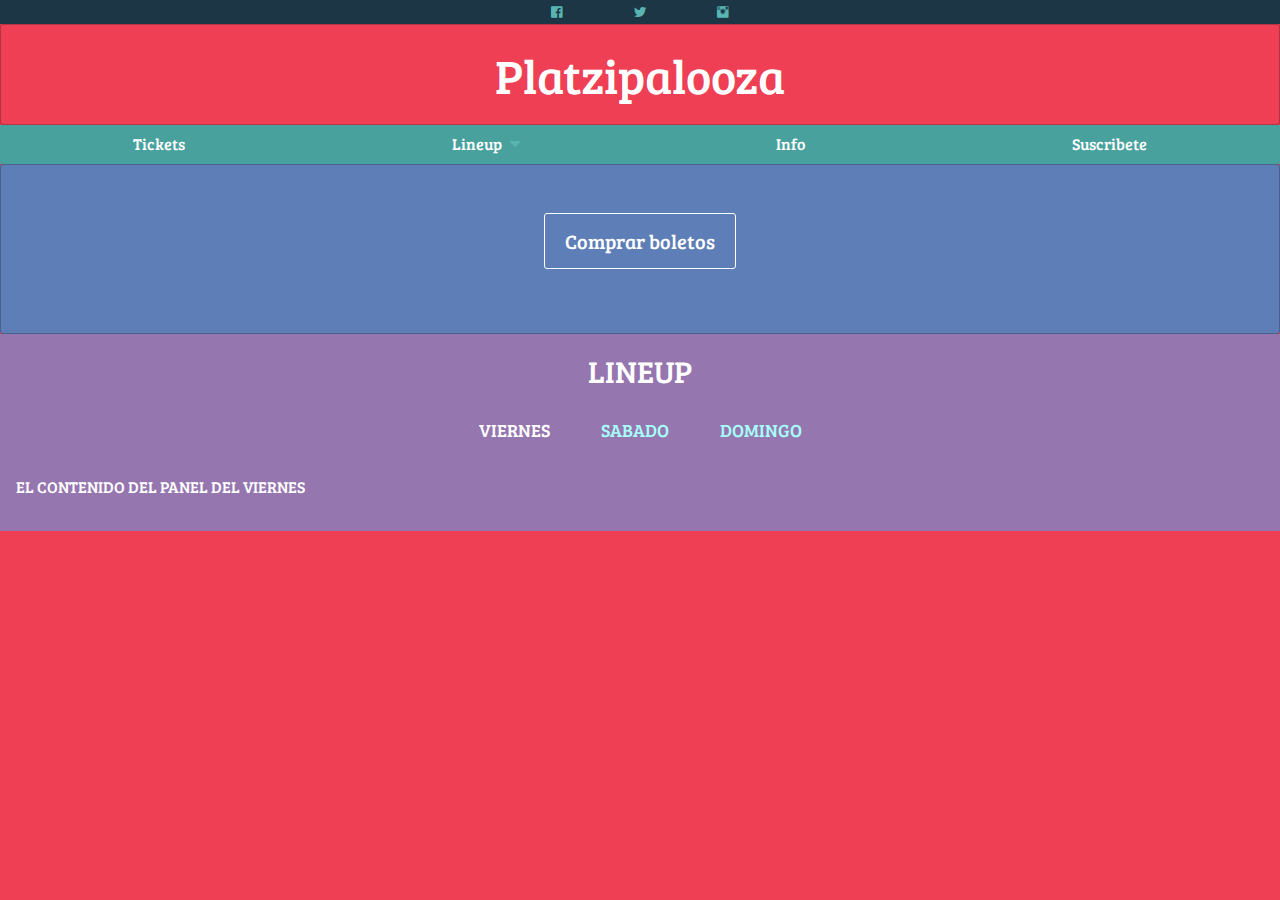
==== index.html @ cea45eae "Se agrego navegacion con tabs en la parte del lineup" ====
<!doctype html>
<html class="no-js" lang="en" dir="ltr">
  <head>
    <meta charset="utf-8">
    <meta http-equiv="x-ua-compatible" content="ie=edge">
    <meta name="viewport" content="width=device-width, initial-scale=1.0">
    <title>Platzipalooza</title>
    <link rel="stylesheet" href="icons/foundation-icons.css">
    <link rel="stylesheet" href="css/foundation-flex.css">
    <link href="https://fonts.googleapis.com/css?family=Bree+Serif" rel="stylesheet">
    <link rel="stylesheet" href="css/app.css">
  </head>
  <body>


    <!-- Social -->
    <section id="social-container">
      <div class="row align-center text-center">
        <div class="small-1 column">
          <a href="#" target="_blank">
            <i class="fi-social-facebook"></i>
          </a>
        </div>
        <div class="small-1 column">
          <a href="#" target="_blank">
            <i class="fi-social-twitter"></i>
          </a>
        </div>
        <div class="small-1 column">
          <a href="#" target="_blank">
            <i class="fi-social-instagram"></i>
          </a>
        </div>
      </div>
      
    </section>
    <!-- /social -->

    <!-- Logo -->
    <section id="logo-container">
      <div class="callout text-center">
        <h1>Platzipalooza</h1> 
      </div>
    </section>
    <!-- /Logo -->

    <!-- Menu -->
    <section id="menu-container">
      <ul class="menu dropdown align-spaced" data-dropdown-menu>
        <li><a href="#"><!-- <i class="fi-ticket"> --></i>Tickets</a></li>
        <li>
          <a href="#">Lineup</a>
          <ul id="submenu-container" class="menu">
            <li><a href="#">Viernes</a></li>
            <li><a href="#">Sabado</a></li>
            <li><a href="#">Domingo</a></li>
          </ul>
        </li>
        <li><a href="#">Info</a></li>
        <li><a href="#">Suscribete</a></li>
      </ul>
    </section>
    <!-- Menu -->

    <!-- Tickets -->
    <section id="tickets-action">
      <div class="callout large text-center">
        <a href="#">
          <button class="large hollow button">Comprar boletos</button>
        </a>
      </div>
    </section>
    <!-- /Tickets -->

    <!-- Lineup -->

    <section id="lineup-container">
      <h3 class="text-center">lineup</h3>
      <ul class="tabs text-center" data-tabs id="lineup-tabs">
        <li class="tabs-title is-active">
          <a href="#panelViernes">Viernes</a>
        </li>
        <li class="tabs-title">
          <a href="#panelSabado">Sabado</a>
        </li>
        <li class="tabs-title">
          <a href="#panelDomingo">Domingo</a>
        </li>
      </ul>
      <div class="tabs-content" data-tabs-content="lineup-tabs"> <!-- el valor de data-tabs-content tiene que ser el id del ul de navegacion -->
        <div class="tabs-panel is-active" id="panelViernes">
          el contenido del panel del viernes 
        </div>
        <div class="tabs-panel" id="panelSabado">
          el contenido del panel del sabado 
        </div>
        <div class="tabs-panel" id="panelDomingo">
          el contenido del panel del domingo 
        </div>
      </div>
    </section>
    <!-- /Lineup -->
    <script src="js/vendor/jquery.js"></script>
    <script src="js/vendor/what-input.js"></script>
    <script src="js/vendor/foundation.js"></script>
    <script src="js/app.js"></script>
  </body>
</html>
---- css/app.css ----
body{
	background-color: #ee3f54;
	font-family: 'Bree Serif', serif;
}

h1, h2, h3, h4, h5, h6, button{
	font-family: 'Bree Serif', serif;
}


#social-container{
	background-color: #1c3646;
}

#logo-container .callout{
	background-color: #ee3f54;
	color:white;
	margin-bottom: 0;
}

#menu-container{
	background-color: #48a19d;
}

#menu-container li a{
	color: white;
	font-family: 'Bree Serif', serif;
}

#submenu-container{
	border: 0;
}

#menu-container li a:hover,
#submenu-container li a:hover{
	color: #f6e15f;
}

#submenu-container li a{
	background-color: #48a19d;
	color:white;

}

#tickets-action .callout{
	background-color: #5e7eb7;
	color: white;
	margin-bottom: 0;
}

#tickets-action .callout button{
	color: white;
	border: 1px solid white;
}

#lineup-container{
	padding: 1em 0;
}

#lineup-container,
#lineup-container .tabs-panel,
#lineup-container .tabs,
#lineup-container .tabs .tabs-title,
#lineup-container .tabs .tabs-title.is-active a{
	background-color: #9676af; 
	color: white;
	border: 0;
	text-transform: uppercase;
	font-family: 'Bree Serif', serif;
}

.tabs-content{
	border: 0;
}



#lineup-container .tabs .tabs-title a{
	font-size: 18px;
	color: #a7fffb;
}

#lineup-container .tabs .tabs-title a:hover{
	color: white;
	background-color: #9676af;
}

.tabs-title{
	display: inline-block; /*los tabs solo se puede centrar a si */
	float: none;
}
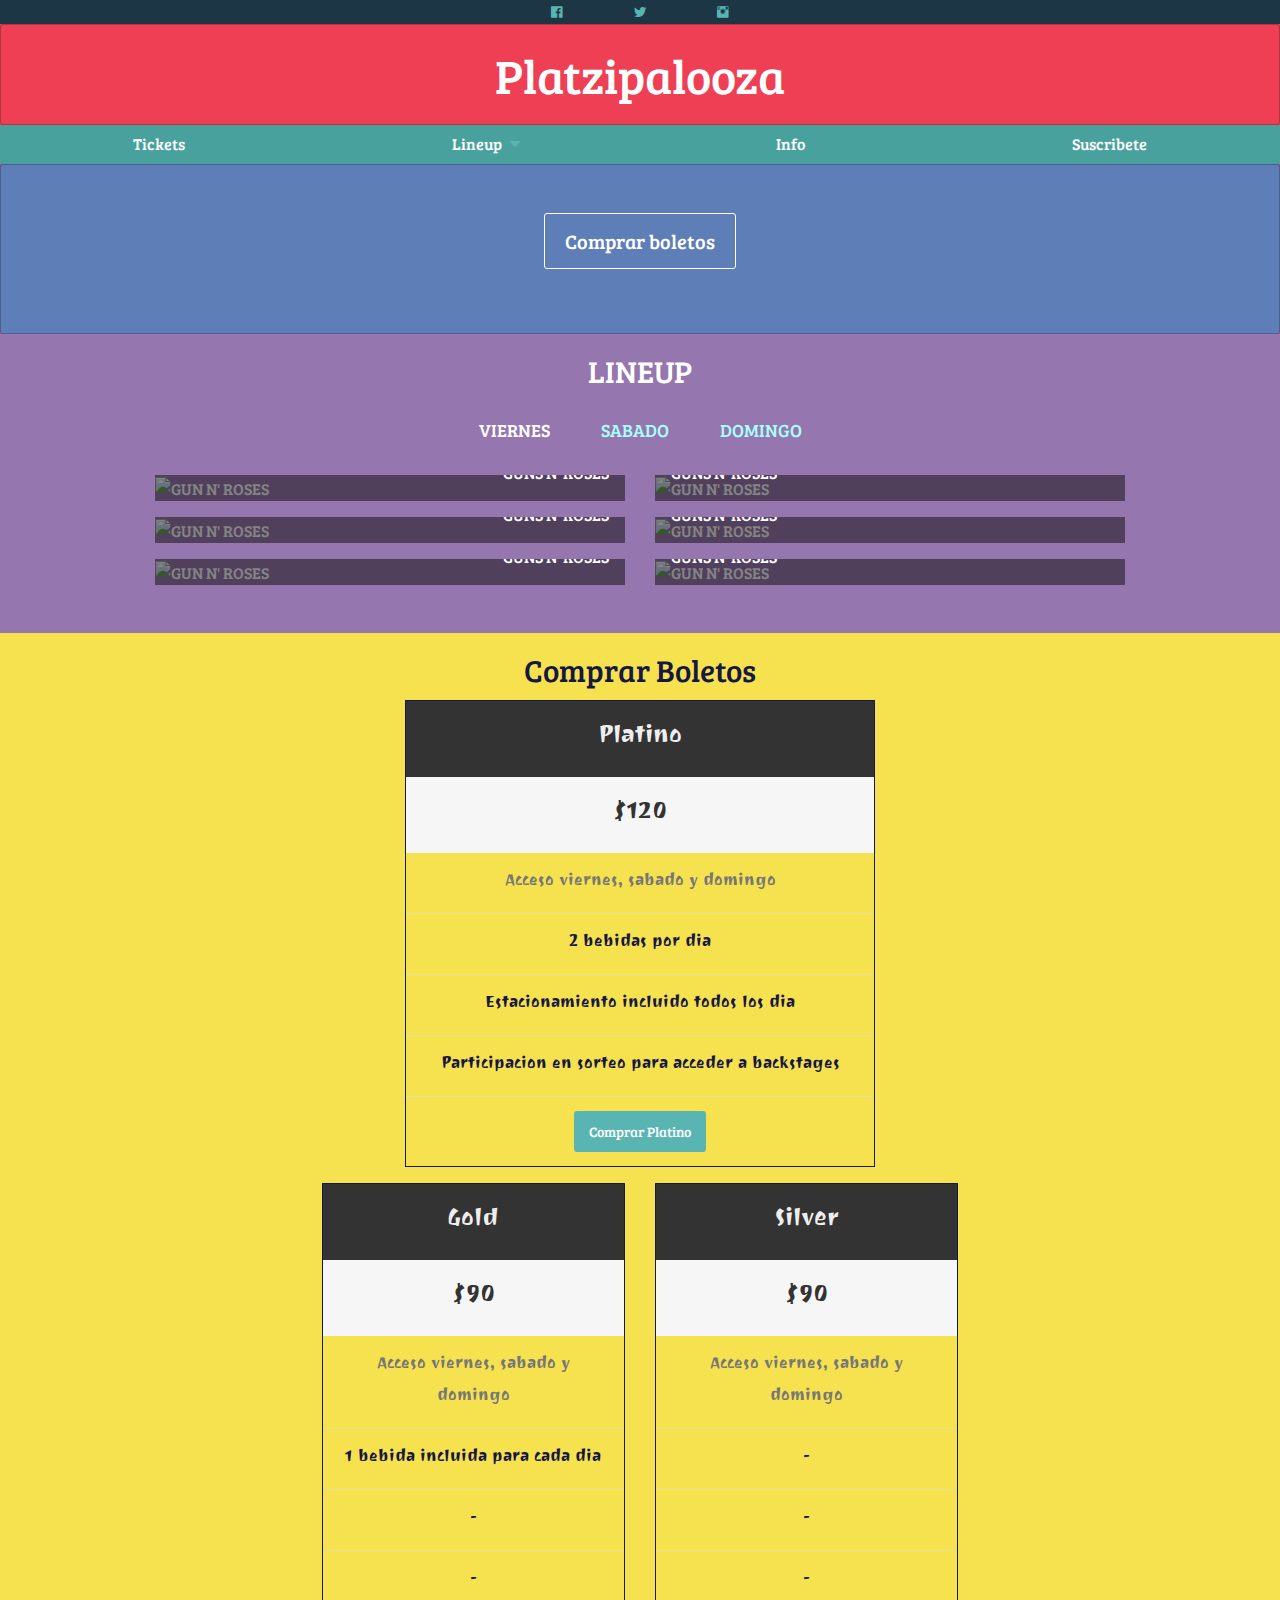
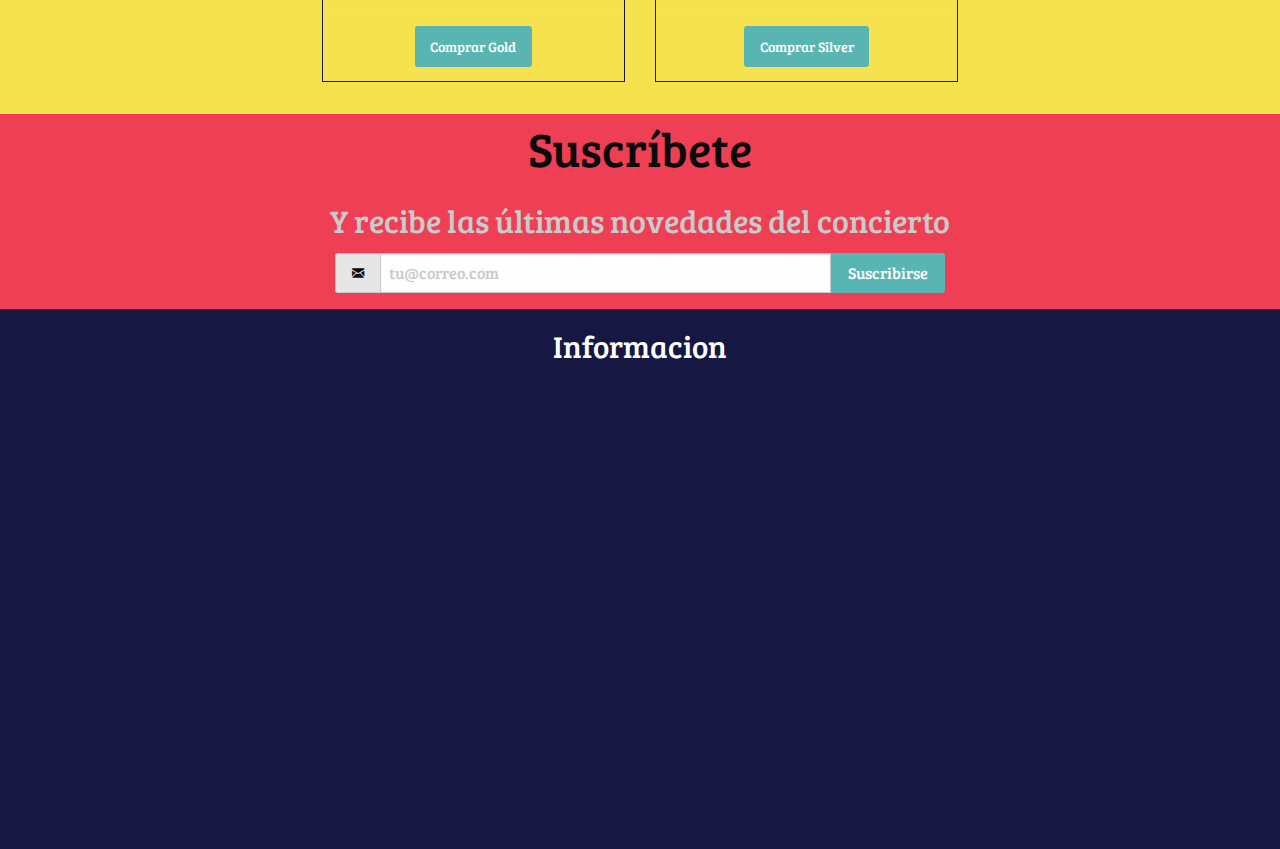
==== commit 400cae80: "Se agrego la seccion de boletos, suscribete e informacion al proyecto" ====
--- a/index.html
+++ b/index.html
@@ -7,7 +7,8 @@
     <title>Platzipalooza</title>
     <link rel="stylesheet" href="icons/foundation-icons.css">
     <link rel="stylesheet" href="css/foundation-flex.css">
-    <link href="https://fonts.googleapis.com/css?family=Bree+Serif" rel="stylesheet">
+    <link rel="stylesheet" href="css/pricing-table.css">
+    <link href="https://fonts.googleapis.com/css?family=Bree+Serif|Ravi+Prakash" rel="stylesheet">
     <link rel="stylesheet" href="css/app.css">
   </head>
   <body>
@@ -89,17 +90,296 @@
       </ul>
       <div class="tabs-content" data-tabs-content="lineup-tabs"> <!-- el valor de data-tabs-content tiene que ser el id del ul de navegacion -->
         <div class="tabs-panel is-active" id="panelViernes">
-          el contenido del panel del viernes 
-        </div>
+          <div class="row">
+
+            
+            <div class="small-12 medium-6 column">
+              <div div class="orbit" data-orbit>
+                <div class="orbit-container">
+                  <div class="orbit-slide">
+                    <img class="orbit-image" src="http://i2.mirror.co.uk/incoming/article675034.ece/ALTERNATES/s615/Axl-Rose-and-Slash-of-Guns-N-Roses-perform-live-at-Rock-In-Rio-II-on-January-15-1991.jpg" alt="Gun n' Roses">
+                    <figcaption class="orbit-caption">Guns n' Roses</figcaption>
+                  </div>
+                </div>
+              </div>
+            </div>
+
+            <div class="small-12 medium-6 column">
+              <div div class="orbit" data-orbit>
+                <div class="orbit-container">
+                  <div class="orbit-slide">
+                    <img class="orbit-image" src="http://i2.mirror.co.uk/incoming/article675034.ece/ALTERNATES/s615/Axl-Rose-and-Slash-of-Guns-N-Roses-perform-live-at-Rock-In-Rio-II-on-January-15-1991.jpg" alt="Gun n' Roses">
+                    <figcaption class="orbit-caption">Guns n' Roses</figcaption>
+                  </div>
+                </div>
+              </div>
+            </div>
+
+            <div class="small-12 medium-6 column">
+              <div div class="orbit" data-orbit>
+                <div class="orbit-container">
+                  <div class="orbit-slide">
+                    <img class="orbit-image" src="http://i2.mirror.co.uk/incoming/article675034.ece/ALTERNATES/s615/Axl-Rose-and-Slash-of-Guns-N-Roses-perform-live-at-Rock-In-Rio-II-on-January-15-1991.jpg" alt="Gun n' Roses">
+                    <figcaption class="orbit-caption">Guns n' Roses</figcaption>
+                  </div>
+                </div>
+              </div>
+            </div>
+
+            <div class="small-12 medium-6 column">
+              <div div class="orbit" data-orbit>
+                <div class="orbit-container">
+                  <div class="orbit-slide">
+                    <img class="orbit-image" src="http://i2.mirror.co.uk/incoming/article675034.ece/ALTERNATES/s615/Axl-Rose-and-Slash-of-Guns-N-Roses-perform-live-at-Rock-In-Rio-II-on-January-15-1991.jpg" alt="Gun n' Roses">
+                    <figcaption class="orbit-caption">Guns n' Roses</figcaption>
+                  </div>
+                </div>
+              </div>
+            </div>
+
+            <div class="small-12 medium-6 column">
+              <div div class="orbit" data-orbit>
+                <div class="orbit-container">
+                  <div class="orbit-slide">
+                    <img class="orbit-image" src="http://i2.mirror.co.uk/incoming/article675034.ece/ALTERNATES/s615/Axl-Rose-and-Slash-of-Guns-N-Roses-perform-live-at-Rock-In-Rio-II-on-January-15-1991.jpg" alt="Gun n' Roses">
+                    <figcaption class="orbit-caption">Guns n' Roses</figcaption>
+                  </div>
+                </div>
+              </div>
+            </div>
+
+            <div class="small-12 medium-6 column">
+              <div div class="orbit" data-orbit>
+                <div class="orbit-container">
+                  <div class="orbit-slide">
+                    <img class="orbit-image" src="http://i2.mirror.co.uk/incoming/article675034.ece/ALTERNATES/s615/Axl-Rose-and-Slash-of-Guns-N-Roses-perform-live-at-Rock-In-Rio-II-on-January-15-1991.jpg" alt="Gun n' Roses">
+                    <figcaption class="orbit-caption">Guns n' Roses</figcaption>
+                  </div>
+                </div>
+              </div>
+            </div>
+
+          </div> 
+        </div>
+
         <div class="tabs-panel" id="panelSabado">
-          el contenido del panel del sabado 
-        </div>
+          <div class="row">
+
+            <div class="small-12 medium-6 column">
+              <div div class="orbit" data-orbit>
+                <div class="orbit-container">
+                  <div class="orbit-slide">
+                    <img class="orbit-image" src="http://farm6.staticflickr.com/5032/7083479587_20f9cd73cd.jpg" alt="Olograma de Tupac">
+                    <figcaption class="orbit-caption">Olograma de Tupac</figcaption>
+                  </div>
+                </div>
+              </div>
+            </div>
+
+            <div class="small-12 medium-6 column">
+              <div div class="orbit" data-orbit>
+                <div class="orbit-container">
+                  <div class="orbit-slide">
+                    <img class="orbit-image" src="http://farm6.staticflickr.com/5032/7083479587_20f9cd73cd.jpg" alt="Olograma de Tupac">
+                    <figcaption class="orbit-caption">Olograma de Tupac</figcaption>
+                  </div>
+                </div>
+              </div>
+            </div>
+
+            <div class="small-12 medium-6 column">
+              <div div class="orbit" data-orbit>
+                <div class="orbit-container">
+                  <div class="orbit-slide">
+                    <img class="orbit-image" src="http://farm6.staticflickr.com/5032/7083479587_20f9cd73cd.jpg" alt="Olograma de Tupac">
+                    <figcaption class="orbit-caption">Olograma de Tupac</figcaption>
+                  </div>
+                </div>
+              </div>
+            </div>
+
+            <div class="small-12 medium-6 column">
+              <div div class="orbit" data-orbit>
+                <div class="orbit-container">
+                  <div class="orbit-slide">
+                    <img class="orbit-image" src="http://farm6.staticflickr.com/5032/7083479587_20f9cd73cd.jpg" alt="Olograma de Tupac">
+                    <figcaption class="orbit-caption">Olograma de Tupac</figcaption>
+                  </div>
+                </div>
+              </div>
+            </div>
+
+            <div class="small-12 medium-6 column">
+              <div div class="orbit" data-orbit>
+                <div class="orbit-container">
+                  <div class="orbit-slide">
+                    <img class="orbit-image" src="http://farm6.staticflickr.com/5032/7083479587_20f9cd73cd.jpg" alt="Olograma de Tupac">
+                    <figcaption class="orbit-caption">Olograma de Tupac</figcaption>
+                  </div>
+                </div>
+              </div>
+            </div>
+
+            <div class="small-12 medium-6 column">
+              <div div class="orbit" data-orbit>
+                <div class="orbit-container">
+                  <div class="orbit-slide">
+                    <img class="orbit-image" src="http://farm6.staticflickr.com/5032/7083479587_20f9cd73cd.jpg" alt="Olograma de Tupac">
+                    <figcaption class="orbit-caption">Olograma de Tupac</figcaption>
+                  </div>
+                </div>
+              </div>
+            </div>
+
+          </div>
+        </div>
+        
         <div class="tabs-panel" id="panelDomingo">
-          el contenido del panel del domingo 
+          <div class="row">
+
+            <div class="small-12 medium-6 column">
+              <div div class="orbit" data-orbit>
+                <div class="orbit-container">
+                  <div class="orbit-slide">
+                    <img class="orbit-image" src="http://gritaradio.com/files/2012/06/El-Harag%C3%A1n-y-Cia-Plaza-Condesa-2012-03.jpg" alt="Olograma de Tupac">
+                    <figcaption class="orbit-caption">Olograma de Tupac</figcaption>
+                  </div>
+                </div>
+              </div>
+            </div>
+
+            <div class="small-12 medium-6 column">
+              <div div class="orbit" data-orbit>
+                <div class="orbit-container">
+                  <div class="orbit-slide">
+                    <img class="orbit-image" src="http://gritaradio.com/files/2012/06/El-Harag%C3%A1n-y-Cia-Plaza-Condesa-2012-03.jpg" alt="Olograma de Tupac">
+                    <figcaption class="orbit-caption">Olograma de Tupac</figcaption>
+                  </div>
+                </div>
+              </div>
+            </div>
+
+            <div class="small-12 medium-6 column">
+              <div div class="orbit" data-orbit>
+                <div class="orbit-container">
+                  <div class="orbit-slide">
+                    <img class="orbit-image" src="http://gritaradio.com/files/2012/06/El-Harag%C3%A1n-y-Cia-Plaza-Condesa-2012-03.jpg" alt="Olograma de Tupac">
+                    <figcaption class="orbit-caption">Olograma de Tupac</figcaption>
+                  </div>
+                </div>
+              </div>
+            </div>
+
+            <div class="small-12 medium-6 column">
+              <div div class="orbit" data-orbit>
+                <div class="orbit-container">
+                  <div class="orbit-slide">
+                    <img class="orbit-image" src="http://gritaradio.com/files/2012/06/El-Harag%C3%A1n-y-Cia-Plaza-Condesa-2012-03.jpg" alt="Olograma de Tupac">
+                    <figcaption class="orbit-caption">Olograma de Tupac</figcaption>
+                  </div>
+                </div>
+              </div>
+            </div>
+
+            <div class="small-12 medium-6 column">
+              <div div class="orbit" data-orbit>
+                <div class="orbit-container">
+                  <div class="orbit-slide">
+                    <img class="orbit-image" src="http://gritaradio.com/files/2012/06/El-Harag%C3%A1n-y-Cia-Plaza-Condesa-2012-03.jpg" alt="Olograma de Tupac">
+                    <figcaption class="orbit-caption">Olograma de Tupac</figcaption>
+                  </div>
+                </div>
+              </div>
+            </div>
+
+            <div class="small-12 medium-6 column">
+              <div div class="orbit" data-orbit>
+                <div class="orbit-container">
+                  <div class="orbit-slide">
+                    <img class="orbit-image" src="http://gritaradio.com/files/2012/06/El-Harag%C3%A1n-y-Cia-Plaza-Condesa-2012-03.jpg" alt="Olograma de Tupac">
+                    <figcaption class="orbit-caption">Olograma de Tupac</figcaption>
+                  </div>
+                </div>
+              </div>
+            </div>
+
+          </div> 
         </div>
       </div>
     </section>
     <!-- /Lineup -->
+    <!-- Boletos -->
+    <section id="tickets-container">
+      <h3 class="text-center">Comprar Boletos</h3>
+      <div class="row" data-equalizer data-equalize-on="small"><!-- data-equalizer sirve para igualar las columnas junt con data-equalizer-watch en los li que queremos igualar en las columnas-->
+        <div class="column small-10 small-offset-1 medium-6 medium-offset-3">
+          <ul class="pricing-table no-bullet text-center">
+          <li class="title">Platino</li>
+            <li class="price">$120</li>
+            <li class="description">Acceso viernes, sabado y domingo</li>
+            <li>2 bebidas por dia</li>
+            <li>Estacionamiento incluido todos los dia</li>
+            <li>Participacion en sorteo para acceder a backstages</li>
+            <li><a class="button" href="#">Comprar Platino</a></li>
+          </ul>
+        </div>
+
+        <div class="column small-6 medium-4 medium-offset-2">
+          <ul class="pricing-table no-bullet text-center">
+          <li class="title">Gold</li>
+            <li class="price">$90</li>
+            <li class="description">Acceso viernes, sabado y domingo</li>
+            <li data-equalizer-watch>1 bebida incluida para cada dia</li>
+            <li>-</li>
+            <li>-</li>
+            <li><a class="button" href="#">Comprar Gold</a></li>
+          </ul>
+        </div>
+
+        <div class="column small-6 medium-4">
+          <ul class="pricing-table no-bullet text-center">
+          <li class="title">Silver</li>
+            <li class="price">$90</li>
+            <li class="description">Acceso viernes, sabado y domingo</li>
+            <li data-equalizer-watch>-</li>
+            <li>-</li>
+            <li>-</li>
+            <li><a class="button" href="#">Comprar Silver</a></li>
+          </ul>
+        </div>
+
+      </div>
+    </section>
+    <!-- /Boletos -->
+
+    <!-- suscribcion -->
+    <section id="suscribete">
+      <h1 class="text-center">Suscríbete</h1>
+      <h2 class="text-center"><small>Y recibe las últimas novedades del concierto</small></h2>
+      <form action="" method="" novalidate data-abide> <!-- atributo data-abide sirve para validar formularios con foundation -->
+        <div data-abide-error class="row columns small-12 medium-6 text-center error-container" style="display: none;">
+          <p><i class="fi-alert"></i> Ingreso un correo electronico no valido</p>
+        </div>
+        <div class="row columns small-12 medium-6">
+          <div class="input-group">
+            <span class="input-group-label"><i class="fi-mail"></i></span>
+            <input class="input-group-field" type="email" placeholder="tu@correo.com" required>
+            <div class="input-group-button">
+              <input type="submit" class="button" value="Suscribirse">
+            </div>
+          </div>
+        </div>
+      </form>
+    </section>
+    <!-- suscribcion -->
+
+    <!-- informacion -->
+    <section id="info-container">
+      <h3 class="text-center">Informacion</h3>
+      <div class="info-map" data-interchange="[assets/map-small.html, small], [assets/map.html, medium]"></div>
+    </section>
+    <!--/informacion -->
+
     <script src="js/vendor/jquery.js"></script>
     <script src="js/vendor/what-input.js"></script>
     <script src="js/vendor/foundation.js"></script>
--- a/css/pricing-table.css
+++ b/css/pricing-table.css
@@ -0,0 +1,32 @@
+/*tabla de precios de building-blocks*/ 
+	.pricing-table {
+	  border: solid 1px #DDDDDD; 
+	}
+	.pricing-table li {
+	    border-bottom: dotted 1px #DDDDDD;
+	    font-size: 0.75rem;
+	    padding: 0.875rem 1.125rem; 
+	}
+	.pricing-table li:last-child {
+	      border-bottom: 0; 
+	}
+	.pricing-table .title {
+	    background-color: #333333;
+	    color: #EEEEEE;
+	    font-size: 0.875rem;
+	    border-bottom: 0; 
+	}
+	.pricing-table .price {
+	    background-color: #F6F6F6;
+	    color: #333333;
+	    font-size: 1.75rem;
+	    border-bottom: 0; 
+	}
+	.pricing-table .description {
+	    color: #777777;
+	    font-size: 0.625rem; 
+	}
+	.pricing-table .button {
+	    margin: 0; 
+	}
+/*/tabla de precios de building-blocks*/--- a/css/app.css
+++ b/css/app.css
@@ -3,7 +3,7 @@
 	font-family: 'Bree Serif', serif;
 }
 
-h1, h2, h3, h4, h5, h6, button{
+h1, h2, h3, h4, h5, h6, button, input[type="submit"]{
 	font-family: 'Bree Serif', serif;
 }
 
@@ -90,3 +90,70 @@
 	float: none;
 }
 
+#lineup-container .orbit-container{
+	margin-bottom: 1em;
+}
+
+#lineup-container .column:nth-child(odd) figcaption{
+	text-align: right;
+}
+
+#tickets-container{
+	padding: 1em 0;
+	background-color: #f6e14f;
+	color: #161742;
+}
+
+.pricing-table{
+	border: 1px solid #161742;
+	font-family: 'Ravi Prakash', cursive;
+
+}
+
+.pricing-table li,
+.pricing-table li.description{
+	font-size: 20px;
+}
+
+.pricing-table li.title,
+.pricing-table li.price{
+	font-size: 30px;
+}
+
+.pricing-table a.button{
+	font-family: 'Bree Serif', serif;
+}
+
+#info-container{
+	background-color: #161742;
+	color: white;
+	padding: 1em 0;
+}
+
+#info-container .info-map iframe{
+	width: 100%;
+}
+
+#suscribete-container{
+	background-color: #ee3f54;
+	color: white;
+	padding: 1em 0;
+}
+
+#suscribete-container h4 small{
+	color: #ffcddc;
+}
+
+/*#suscribete-containe input[type="submit"]{
+	font-family: 'Bree Serif', serif;
+}*/
+
+#suscribete-container .error-container{
+	font-family: 'Bree Serif', serif;
+
+}
+
+.is-invalid-input:not(:focus){
+	background-color: rgb(255, 228, 228);
+	border-color: rgb(255, 228, 228);
+}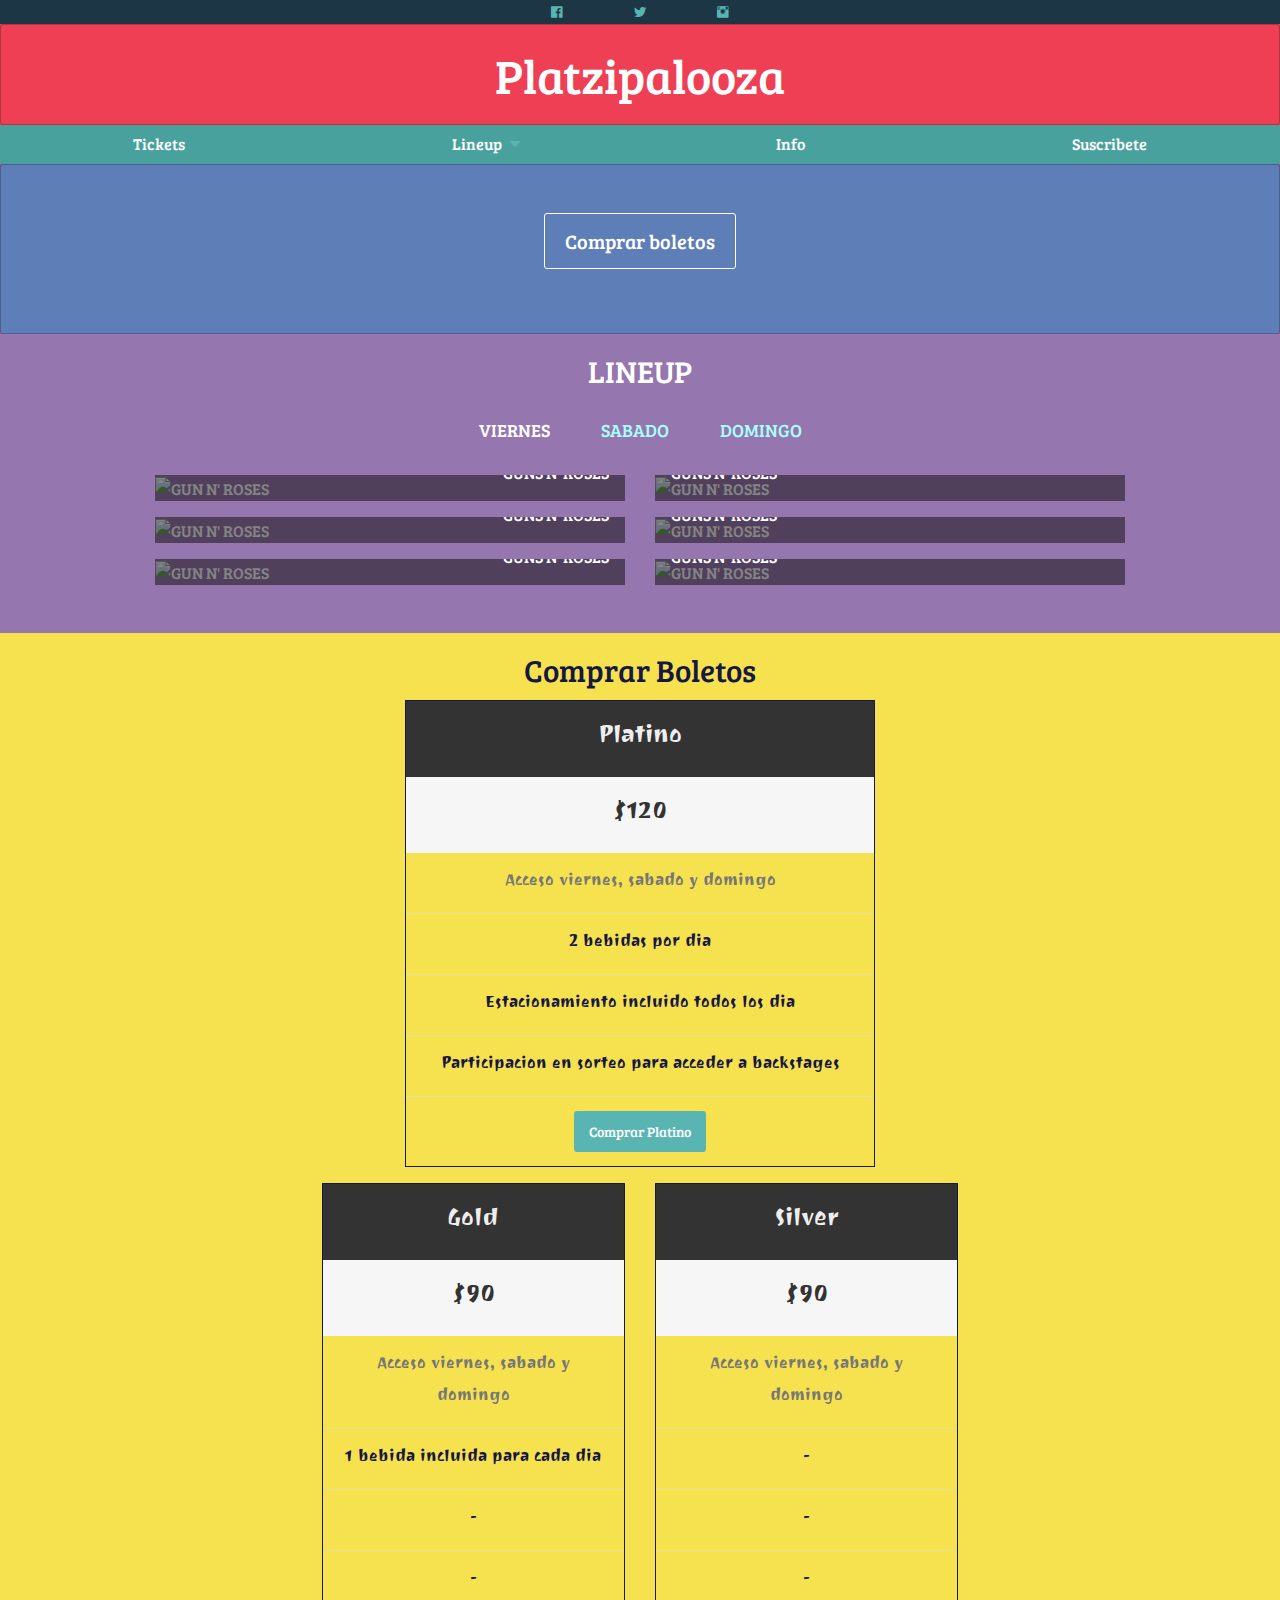
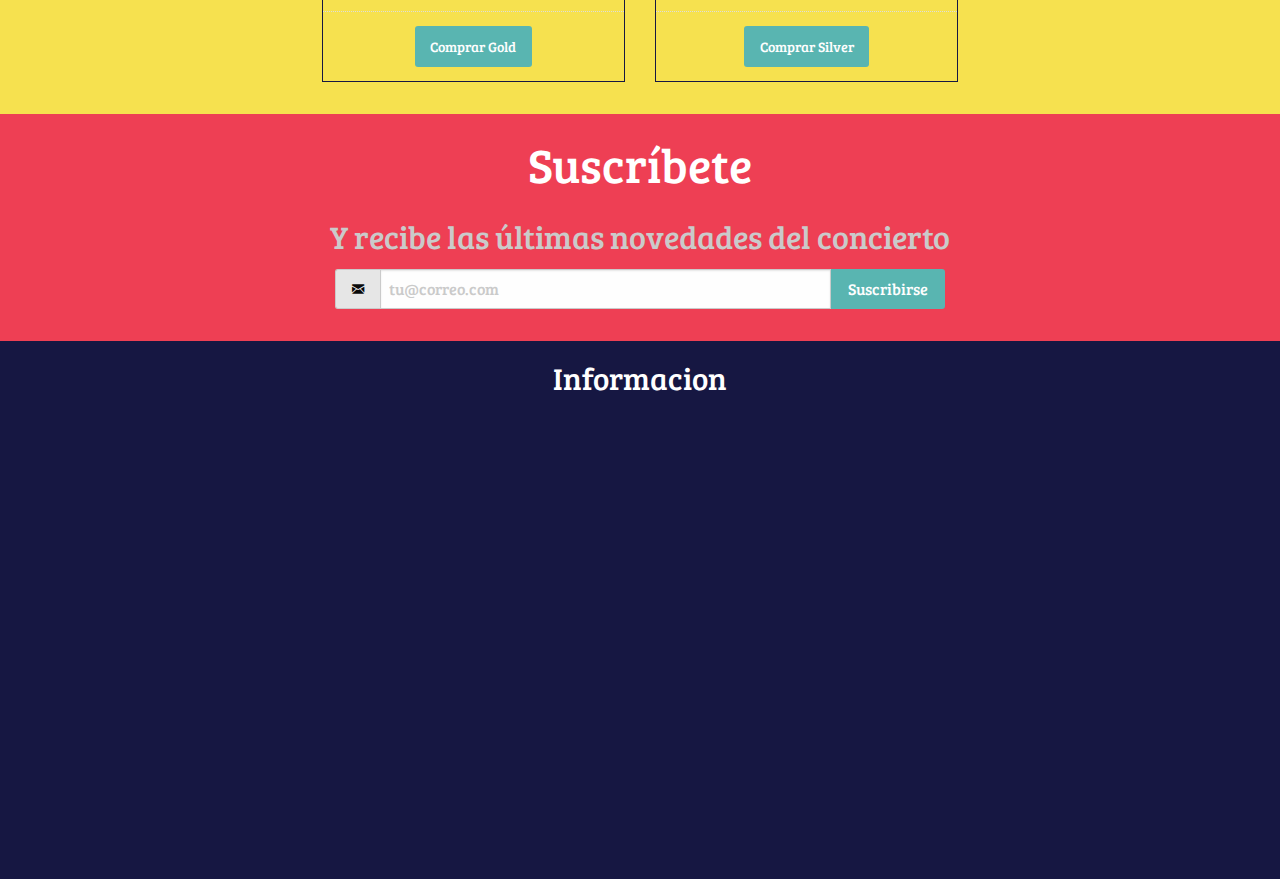
==== commit f5e35d48: "Se agrego navegacion con magellan de foundation para el menu" ====
--- a/index.html
+++ b/index.html
@@ -47,19 +47,21 @@
 
     <!-- Menu -->
     <section id="menu-container">
-      <ul class="menu dropdown align-spaced" data-dropdown-menu>
-        <li><a href="#"><!-- <i class="fi-ticket"> --></i>Tickets</a></li>
-        <li>
-          <a href="#">Lineup</a>
-          <ul id="submenu-container" class="menu">
-            <li><a href="#">Viernes</a></li>
-            <li><a href="#">Sabado</a></li>
-            <li><a href="#">Domingo</a></li>
-          </ul>
-        </li>
-        <li><a href="#">Info</a></li>
-        <li><a href="#">Suscribete</a></li>
-      </ul>
+      <nav data-magellan> <!-- atributo data-magellan genera navegacion mejor fluida -->
+        <ul class="menu dropdown align-spaced" data-dropdown-menu>
+          <li><a href="#tickets-container"><!-- <i class="fi-ticket"> --></i>Tickets</a></li>
+          <li>
+            <a href="#lineup-container">Lineup</a>
+            <ul id="submenu-container" class="menu">
+              <li><a href="#">Viernes</a></li>
+              <li><a href="#">Sabado</a></li>
+              <li><a href="#">Domingo</a></li>
+            </ul>
+          </li>
+          <li><a href="#info-container">Info</a></li>
+          <li><a href="#suscribete-container">Suscribete</a></li>
+        </ul>
+      </nav>
     </section>
     <!-- Menu -->
 
@@ -75,7 +77,7 @@
 
     <!-- Lineup -->
 
-    <section id="lineup-container">
+    <section id="lineup-container" data-magellan-target="lineup-container">
       <h3 class="text-center">lineup</h3>
       <ul class="tabs text-center" data-tabs id="lineup-tabs">
         <li class="tabs-title is-active">
@@ -309,7 +311,7 @@
     </section>
     <!-- /Lineup -->
     <!-- Boletos -->
-    <section id="tickets-container">
+    <section id="tickets-container" data-magellan-target="tickets-container">
       <h3 class="text-center">Comprar Boletos</h3>
       <div class="row" data-equalizer data-equalize-on="small"><!-- data-equalizer sirve para igualar las columnas junt con data-equalizer-watch en los li que queremos igualar en las columnas-->
         <div class="column small-10 small-offset-1 medium-6 medium-offset-3">
@@ -353,7 +355,7 @@
     <!-- /Boletos -->
 
     <!-- suscribcion -->
-    <section id="suscribete">
+    <section id="suscribete-container"  data-magellan-target="suscribete-container">
       <h1 class="text-center">Suscríbete</h1>
       <h2 class="text-center"><small>Y recibe las últimas novedades del concierto</small></h2>
       <form action="" method="" novalidate data-abide> <!-- atributo data-abide sirve para validar formularios con foundation -->
@@ -374,7 +376,7 @@
     <!-- suscribcion -->
 
     <!-- informacion -->
-    <section id="info-container">
+    <section id="info-container" data-magellan-target="info-container">
       <h3 class="text-center">Informacion</h3>
       <div class="info-map" data-interchange="[assets/map-small.html, small], [assets/map.html, medium]"></div>
     </section>
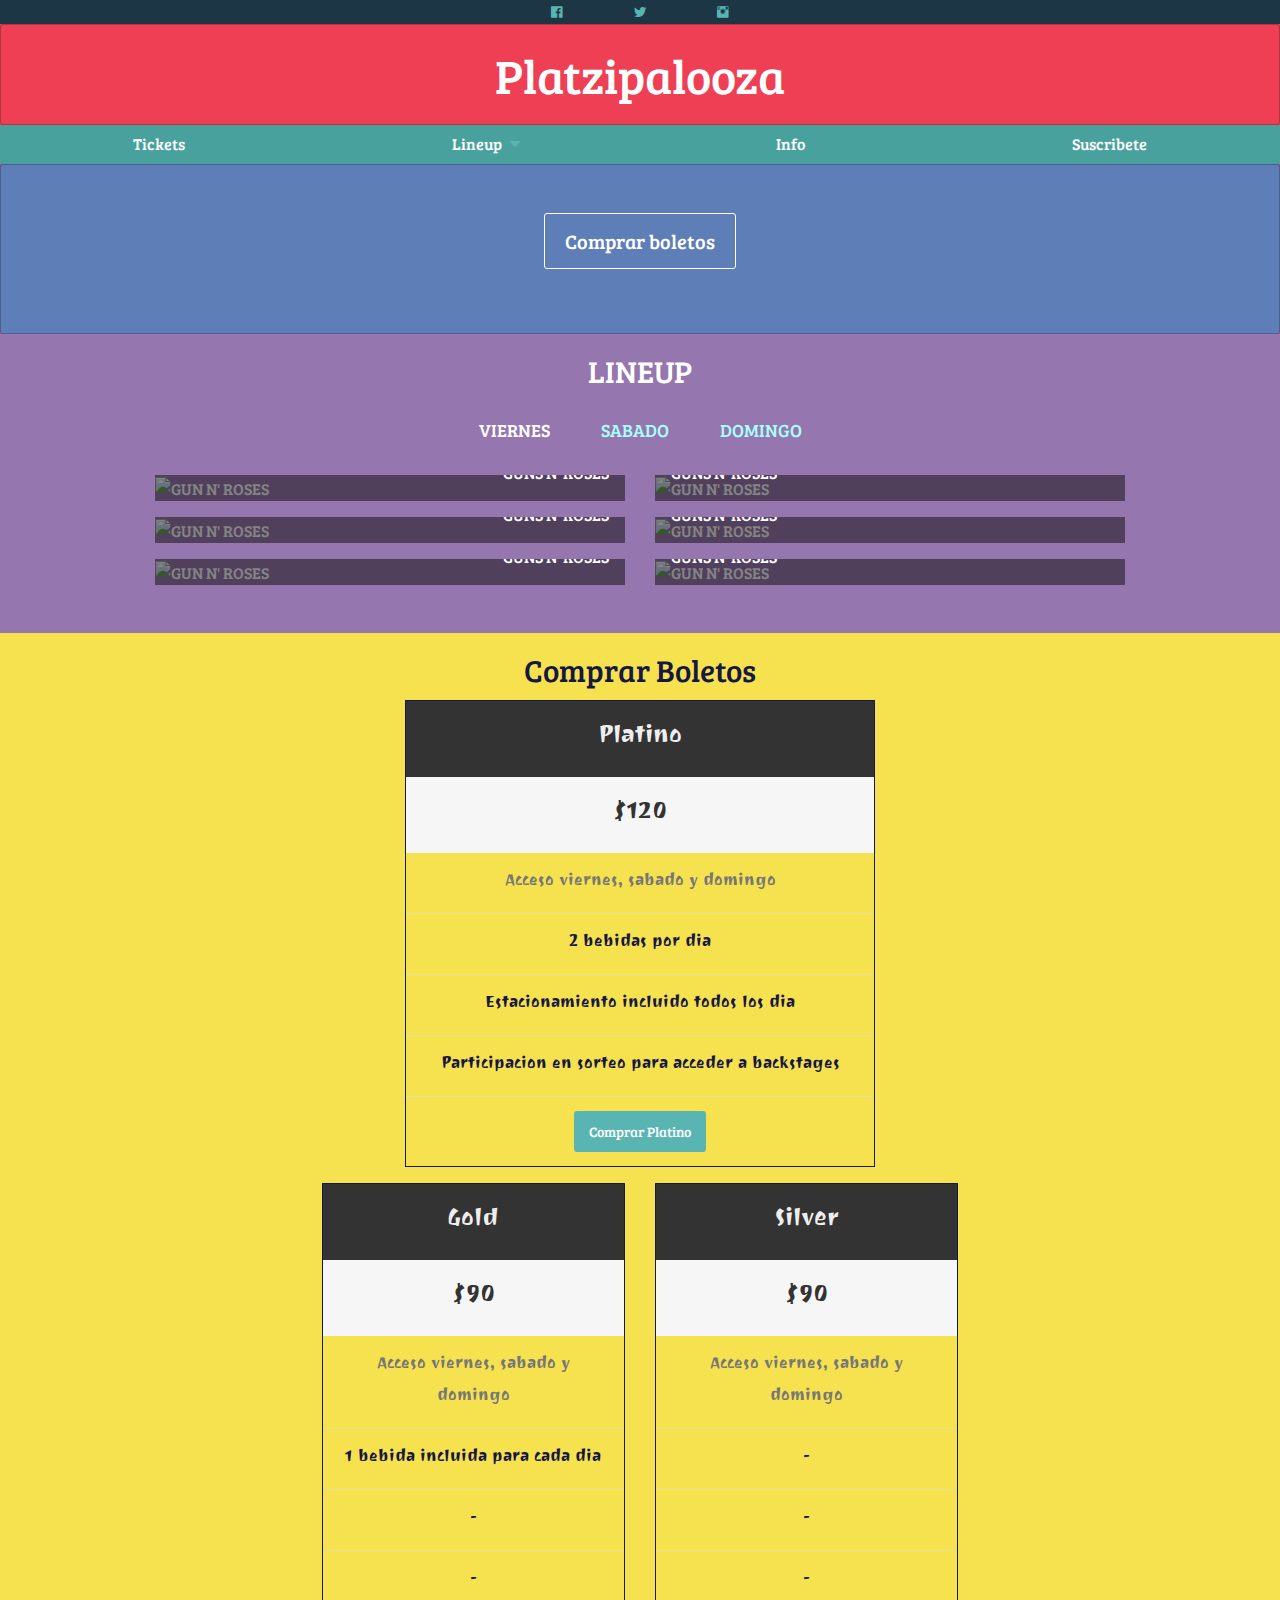
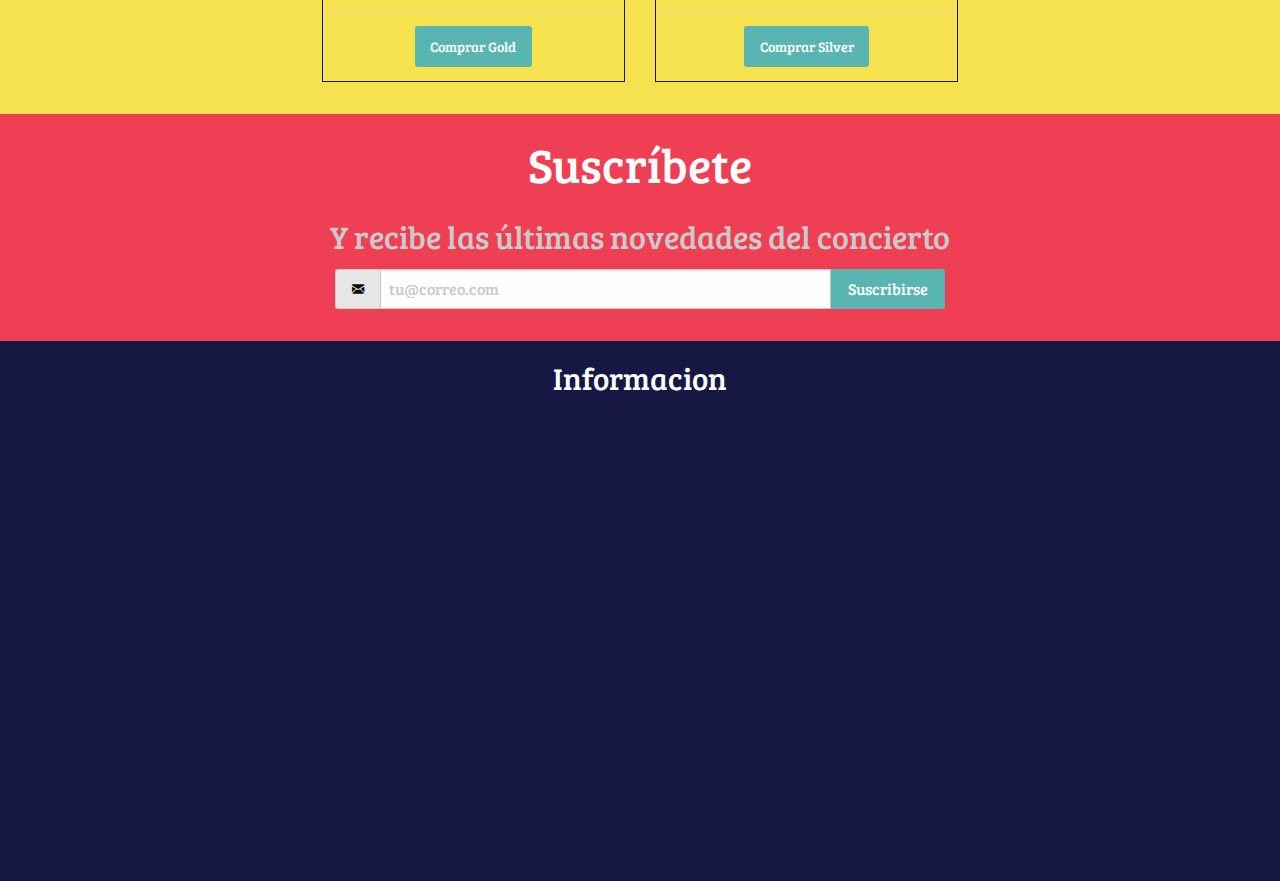
==== commit 57adde4f: "Se agrego stiky menu al sitio" ====
--- a/index.html
+++ b/index.html
@@ -46,22 +46,24 @@
     <!-- /Logo -->
 
     <!-- Menu -->
-    <section id="menu-container">
-      <nav data-magellan> <!-- atributo data-magellan genera navegacion mejor fluida -->
-        <ul class="menu dropdown align-spaced" data-dropdown-menu>
-          <li><a href="#tickets-container"><!-- <i class="fi-ticket"> --></i>Tickets</a></li>
-          <li>
-            <a href="#lineup-container">Lineup</a>
-            <ul id="submenu-container" class="menu">
-              <li><a href="#">Viernes</a></li>
-              <li><a href="#">Sabado</a></li>
-              <li><a href="#">Domingo</a></li>
-            </ul>
-          </li>
-          <li><a href="#info-container">Info</a></li>
-          <li><a href="#suscribete-container">Suscribete</a></li>
-        </ul>
-      </nav>
+    <section data-sticky-container id="scrollSticky">
+      <div class="data-sticky" data-sticky data-options="marginTop:0;" data-sticky-on="small" data-top-anchor="scrollSticky">
+        <nav id="menu-container" data-magellan> <!-- atributo data-magellan genera navegacion mejor fluida -->
+          <ul class="menu dropdown align-spaced" data-dropdown-menu>
+            <li><a href="#tickets-container"><!-- <i class="fi-ticket"> --></i>Tickets</a></li>
+            <li>
+              <a href="#lineup-container">Lineup</a>
+              <ul id="submenu-container" class="menu">
+                <li><a href="#">Viernes</a></li>
+                <li><a href="#">Sabado</a></li>
+                <li><a href="#">Domingo</a></li>
+              </ul>
+            </li>
+            <li><a href="#info-container">Info</a></li>
+            <li><a href="#suscribete-container">Suscribete</a></li>
+          </ul>
+        </nav>
+      </div>
     </section>
     <!-- Menu -->
 
--- a/css/app.css
+++ b/css/app.css
@@ -156,4 +156,9 @@
 .is-invalid-input:not(:focus){
 	background-color: rgb(255, 228, 228);
 	border-color: rgb(255, 228, 228);
+}
+
+.data-sticky{
+	width: 100%;
+	z-index: 100;
 }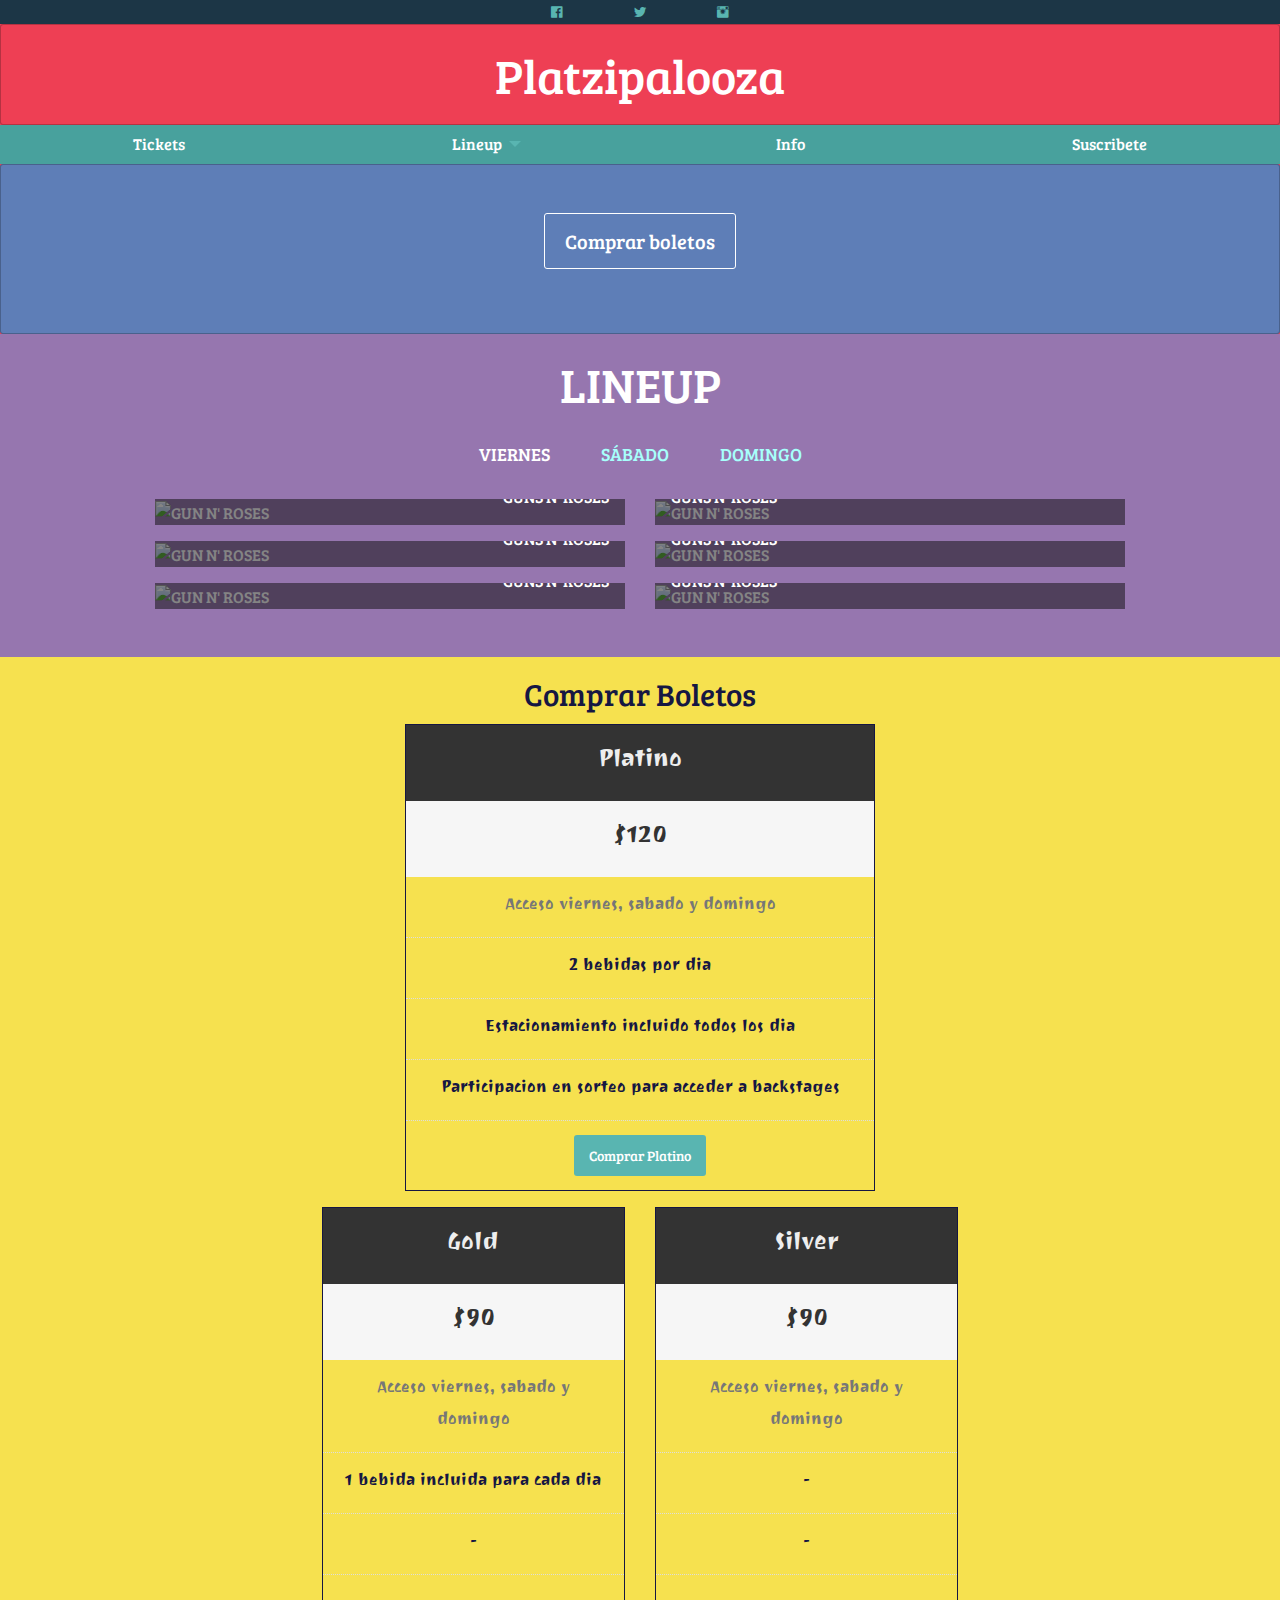
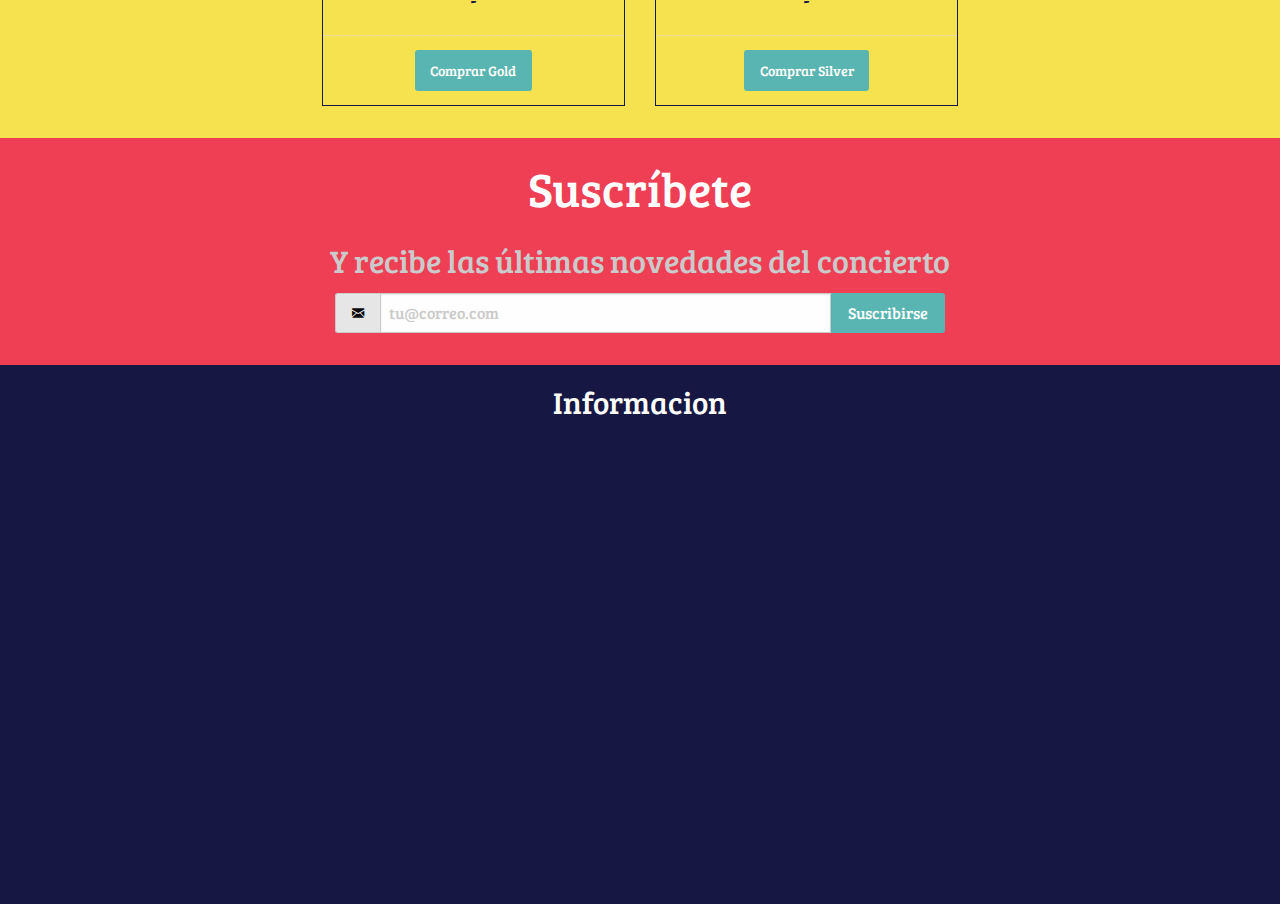
==== commit 79aaeb85: "Se agrego navegacion en tabs con js" ====
--- a/index.html
+++ b/index.html
@@ -47,16 +47,16 @@
 
     <!-- Menu -->
     <section data-sticky-container id="scrollSticky">
-      <div class="data-sticky" data-sticky data-options="marginTop:0;" data-sticky-on="small" data-top-anchor="scrollSticky">
+      <div class="data-sticky" data-sticky data-options="marginTop:0;" data-sticky-on="small" data-top-anchor="150">
         <nav id="menu-container" data-magellan> <!-- atributo data-magellan genera navegacion mejor fluida -->
           <ul class="menu dropdown align-spaced" data-dropdown-menu>
             <li><a href="#tickets-container"><!-- <i class="fi-ticket"> --></i>Tickets</a></li>
             <li>
               <a href="#lineup-container">Lineup</a>
               <ul id="submenu-container" class="menu">
-                <li><a href="#">Viernes</a></li>
-                <li><a href="#">Sabado</a></li>
-                <li><a href="#">Domingo</a></li>
+                <li><a data-toggle-dia="panelViernes" href="#lineup-container">Viernes</a></li>
+                <li><a data-toggle-dia="panelSabado" href="#lineup-container">Sabado</a></li>
+                <li><a data-toggle-dia="panelDomingo" href="#lineup-container">Domingo</a></li>
               </ul>
             </li>
             <li><a href="#info-container">Info</a></li>
@@ -80,85 +80,74 @@
     <!-- Lineup -->
 
     <section id="lineup-container" data-magellan-target="lineup-container">
-      <h3 class="text-center">lineup</h3>
-      <ul class="tabs text-center" data-tabs id="lineup-tabs">
-        <li class="tabs-title is-active">
-          <a href="#panelViernes">Viernes</a>
-        </li>
-        <li class="tabs-title">
-          <a href="#panelSabado">Sabado</a>
-        </li>
-        <li class="tabs-title">
-          <a href="#panelDomingo">Domingo</a>
-        </li>
-      </ul>
-      <div class="tabs-content" data-tabs-content="lineup-tabs"> <!-- el valor de data-tabs-content tiene que ser el id del ul de navegacion -->
+      <h1 class="text-center">lineup</h1>
+      <!-- Tabs -->
+        <ul class="tabs text-center" data-tabs id="lineup-tabs">
+          <li class="tabs-title is-active">
+            <a href="#panelViernes" aria-selected="true" data-magellan-target="viernes" id="viernes">Viernes</a>
+          </li>
+          <li class="tabs-title">
+            <a href="#panelSabado" data-magellan-target="sabado" id="sabado">Sábado</a>
+          </li>
+          <li class="tabs-title">
+            <a href="#panelDomingo" data-magellan-target="domingo" id="domingo">Domingo</a>
+          </li>
+        </ul>
+
+      <div class="tabs-content" data-tabs-content="lineup-tabs"><!-- el valor de data-tabs-content tiene que ser el id del ul de navegacion -->
         <div class="tabs-panel is-active" id="panelViernes">
           <div class="row">
 
-            
-            <div class="small-12 medium-6 column">
-              <div div class="orbit" data-orbit>
-                <div class="orbit-container">
-                  <div class="orbit-slide">
-                    <img class="orbit-image" src="http://i2.mirror.co.uk/incoming/article675034.ece/ALTERNATES/s615/Axl-Rose-and-Slash-of-Guns-N-Roses-perform-live-at-Rock-In-Rio-II-on-January-15-1991.jpg" alt="Gun n' Roses">
-                    <figcaption class="orbit-caption">Guns n' Roses</figcaption>
-                  </div>
-                </div>
-              </div>
-            </div>
-
-            <div class="small-12 medium-6 column">
-              <div div class="orbit" data-orbit>
-                <div class="orbit-container">
-                  <div class="orbit-slide">
-                    <img class="orbit-image" src="http://i2.mirror.co.uk/incoming/article675034.ece/ALTERNATES/s615/Axl-Rose-and-Slash-of-Guns-N-Roses-perform-live-at-Rock-In-Rio-II-on-January-15-1991.jpg" alt="Gun n' Roses">
-                    <figcaption class="orbit-caption">Guns n' Roses</figcaption>
-                  </div>
-                </div>
-              </div>
-            </div>
-
-            <div class="small-12 medium-6 column">
-              <div div class="orbit" data-orbit>
-                <div class="orbit-container">
-                  <div class="orbit-slide">
-                    <img class="orbit-image" src="http://i2.mirror.co.uk/incoming/article675034.ece/ALTERNATES/s615/Axl-Rose-and-Slash-of-Guns-N-Roses-perform-live-at-Rock-In-Rio-II-on-January-15-1991.jpg" alt="Gun n' Roses">
-                    <figcaption class="orbit-caption">Guns n' Roses</figcaption>
-                  </div>
-                </div>
-              </div>
-            </div>
-
-            <div class="small-12 medium-6 column">
-              <div div class="orbit" data-orbit>
-                <div class="orbit-container">
-                  <div class="orbit-slide">
-                    <img class="orbit-image" src="http://i2.mirror.co.uk/incoming/article675034.ece/ALTERNATES/s615/Axl-Rose-and-Slash-of-Guns-N-Roses-perform-live-at-Rock-In-Rio-II-on-January-15-1991.jpg" alt="Gun n' Roses">
-                    <figcaption class="orbit-caption">Guns n' Roses</figcaption>
-                  </div>
-                </div>
-              </div>
-            </div>
-
-            <div class="small-12 medium-6 column">
-              <div div class="orbit" data-orbit>
-                <div class="orbit-container">
-                  <div class="orbit-slide">
-                    <img class="orbit-image" src="http://i2.mirror.co.uk/incoming/article675034.ece/ALTERNATES/s615/Axl-Rose-and-Slash-of-Guns-N-Roses-perform-live-at-Rock-In-Rio-II-on-January-15-1991.jpg" alt="Gun n' Roses">
-                    <figcaption class="orbit-caption">Guns n' Roses</figcaption>
-                  </div>
-                </div>
-              </div>
-            </div>
-
-            <div class="small-12 medium-6 column">
-              <div div class="orbit" data-orbit>
-                <div class="orbit-container">
-                  <div class="orbit-slide">
-                    <img class="orbit-image" src="http://i2.mirror.co.uk/incoming/article675034.ece/ALTERNATES/s615/Axl-Rose-and-Slash-of-Guns-N-Roses-perform-live-at-Rock-In-Rio-II-on-January-15-1991.jpg" alt="Gun n' Roses">
-                    <figcaption class="orbit-caption">Guns n' Roses</figcaption>
-                  </div>
+            <div class="small-12 medium-6 column" data-orbit>
+              <div class="orbit-container">
+                <div class="orbit-slide">
+                  <img class="orbit-image" src="http://i2.mirror.co.uk/incoming/article675034.ece/ALTERNATES/s615/Axl-Rose-and-Slash-of-Guns-N-Roses-perform-live-at-Rock-In-Rio-II-on-January-15-1991.jpg" alt="Gun n' Roses">
+                  <figcaption class="orbit-caption">Guns n' Roses</figcaption>
+                </div>
+              </div>
+            </div>
+
+            <div class="small-12 medium-6 column" data-orbit>
+              <div class="orbit-container">
+                <div class="orbit-slide">
+                  <img class="orbit-image" src="http://i2.mirror.co.uk/incoming/article675034.ece/ALTERNATES/s615/Axl-Rose-and-Slash-of-Guns-N-Roses-perform-live-at-Rock-In-Rio-II-on-January-15-1991.jpg" alt="Gun n' Roses">
+                  <figcaption class="orbit-caption">Guns n' Roses</figcaption>
+                </div>
+              </div>
+            </div>
+
+            <div class="small-12 medium-6 column" data-orbit>
+              <div class="orbit-container">
+                <div class="orbit-slide">
+                  <img class="orbit-image" src="http://i2.mirror.co.uk/incoming/article675034.ece/ALTERNATES/s615/Axl-Rose-and-Slash-of-Guns-N-Roses-perform-live-at-Rock-In-Rio-II-on-January-15-1991.jpg" alt="Gun n' Roses">
+                  <figcaption class="orbit-caption">Guns n' Roses</figcaption>
+                </div>
+              </div>
+            </div>
+
+            <div class="small-12 medium-6 column" data-orbit>
+              <div class="orbit-container">
+                <div class="orbit-slide">
+                  <img class="orbit-image" src="http://i2.mirror.co.uk/incoming/article675034.ece/ALTERNATES/s615/Axl-Rose-and-Slash-of-Guns-N-Roses-perform-live-at-Rock-In-Rio-II-on-January-15-1991.jpg" alt="Gun n' Roses">
+                  <figcaption class="orbit-caption">Guns n' Roses</figcaption>
+                </div>
+              </div>
+            </div>
+
+            <div class="small-12 medium-6 column" data-orbit>
+              <div class="orbit-container">
+                <div class="orbit-slide">
+                  <img class="orbit-image" src="http://i2.mirror.co.uk/incoming/article675034.ece/ALTERNATES/s615/Axl-Rose-and-Slash-of-Guns-N-Roses-perform-live-at-Rock-In-Rio-II-on-January-15-1991.jpg" alt="Gun n' Roses">
+                  <figcaption class="orbit-caption">Guns n' Roses</figcaption>
+                </div>
+              </div>
+            </div>
+
+            <div class="small-12 medium-6 column" data-orbit>
+              <div class="orbit-container">
+                <div class="orbit-slide">
+                  <img class="orbit-image" src="http://i2.mirror.co.uk/incoming/article675034.ece/ALTERNATES/s615/Axl-Rose-and-Slash-of-Guns-N-Roses-perform-live-at-Rock-In-Rio-II-on-January-15-1991.jpg" alt="Gun n' Roses">
+                  <figcaption class="orbit-caption">Guns n' Roses</figcaption>
                 </div>
               </div>
             </div>
@@ -169,68 +158,56 @@
         <div class="tabs-panel" id="panelSabado">
           <div class="row">
 
-            <div class="small-12 medium-6 column">
-              <div div class="orbit" data-orbit>
-                <div class="orbit-container">
-                  <div class="orbit-slide">
-                    <img class="orbit-image" src="http://farm6.staticflickr.com/5032/7083479587_20f9cd73cd.jpg" alt="Olograma de Tupac">
-                    <figcaption class="orbit-caption">Olograma de Tupac</figcaption>
-                  </div>
-                </div>
-              </div>
-            </div>
-
-            <div class="small-12 medium-6 column">
-              <div div class="orbit" data-orbit>
-                <div class="orbit-container">
-                  <div class="orbit-slide">
-                    <img class="orbit-image" src="http://farm6.staticflickr.com/5032/7083479587_20f9cd73cd.jpg" alt="Olograma de Tupac">
-                    <figcaption class="orbit-caption">Olograma de Tupac</figcaption>
-                  </div>
-                </div>
-              </div>
-            </div>
-
-            <div class="small-12 medium-6 column">
-              <div div class="orbit" data-orbit>
-                <div class="orbit-container">
-                  <div class="orbit-slide">
-                    <img class="orbit-image" src="http://farm6.staticflickr.com/5032/7083479587_20f9cd73cd.jpg" alt="Olograma de Tupac">
-                    <figcaption class="orbit-caption">Olograma de Tupac</figcaption>
-                  </div>
-                </div>
-              </div>
-            </div>
-
-            <div class="small-12 medium-6 column">
-              <div div class="orbit" data-orbit>
-                <div class="orbit-container">
-                  <div class="orbit-slide">
-                    <img class="orbit-image" src="http://farm6.staticflickr.com/5032/7083479587_20f9cd73cd.jpg" alt="Olograma de Tupac">
-                    <figcaption class="orbit-caption">Olograma de Tupac</figcaption>
-                  </div>
-                </div>
-              </div>
-            </div>
-
-            <div class="small-12 medium-6 column">
-              <div div class="orbit" data-orbit>
-                <div class="orbit-container">
-                  <div class="orbit-slide">
-                    <img class="orbit-image" src="http://farm6.staticflickr.com/5032/7083479587_20f9cd73cd.jpg" alt="Olograma de Tupac">
-                    <figcaption class="orbit-caption">Olograma de Tupac</figcaption>
-                  </div>
-                </div>
-              </div>
-            </div>
-
-            <div class="small-12 medium-6 column">
-              <div div class="orbit" data-orbit>
-                <div class="orbit-container">
-                  <div class="orbit-slide">
-                    <img class="orbit-image" src="http://farm6.staticflickr.com/5032/7083479587_20f9cd73cd.jpg" alt="Olograma de Tupac">
-                    <figcaption class="orbit-caption">Olograma de Tupac</figcaption>
-                  </div>
+           <div class="small-12 medium-6 column" data-orbit>
+              <div class="orbit-container">
+                <div class="orbit-slide">
+                  <img class="orbit-image" src="http://farm6.staticflickr.com/5032/7083479587_20f9cd73cd.jpg" alt="Gun n' Roses">
+                  <figcaption class="orbit-caption">Olograma de Tupac</figcaption>
+                </div>
+              </div>
+            </div>
+
+           <div class="small-12 medium-6 column" data-orbit>
+              <div class="orbit-container">
+                <div class="orbit-slide">
+                  <img class="orbit-image" src="http://farm6.staticflickr.com/5032/7083479587_20f9cd73cd.jpg" alt="Gun n' Roses">
+                  <figcaption class="orbit-caption">Olograma de Tupac</figcaption>
+                </div>
+              </div>
+            </div>
+
+           <div class="small-12 medium-6 column" data-orbit>
+              <div class="orbit-container">
+                <div class="orbit-slide">
+                  <img class="orbit-image" src="http://farm6.staticflickr.com/5032/7083479587_20f9cd73cd.jpg" alt="Gun n' Roses">
+                  <figcaption class="orbit-caption">Olograma de Tupac</figcaption>
+                </div>
+              </div>
+            </div>
+
+           <div class="small-12 medium-6 column" data-orbit>
+              <div class="orbit-container">
+                <div class="orbit-slide">
+                  <img class="orbit-image" src="http://farm6.staticflickr.com/5032/7083479587_20f9cd73cd.jpg" alt="Gun n' Roses">
+                  <figcaption class="orbit-caption">Olograma de Tupac</figcaption>
+                </div>
+              </div>
+            </div>
+
+           <div class="small-12 medium-6 column" data-orbit>
+              <div class="orbit-container">
+                <div class="orbit-slide">
+                  <img class="orbit-image" src="http://farm6.staticflickr.com/5032/7083479587_20f9cd73cd.jpg" alt="Gun n' Roses">
+                  <figcaption class="orbit-caption">Olograma de Tupac</figcaption>
+                </div>
+              </div>
+            </div>
+
+           <div class="small-12 medium-6 column" data-orbit>
+              <div class="orbit-container">
+                <div class="orbit-slide">
+                  <img class="orbit-image" src="http://farm6.staticflickr.com/5032/7083479587_20f9cd73cd.jpg" alt="Gun n' Roses">
+                  <figcaption class="orbit-caption">Olograma de Tupac</figcaption>
                 </div>
               </div>
             </div>
@@ -241,68 +218,56 @@
         <div class="tabs-panel" id="panelDomingo">
           <div class="row">
 
-            <div class="small-12 medium-6 column">
-              <div div class="orbit" data-orbit>
-                <div class="orbit-container">
-                  <div class="orbit-slide">
-                    <img class="orbit-image" src="http://gritaradio.com/files/2012/06/El-Harag%C3%A1n-y-Cia-Plaza-Condesa-2012-03.jpg" alt="Olograma de Tupac">
-                    <figcaption class="orbit-caption">Olograma de Tupac</figcaption>
-                  </div>
-                </div>
-              </div>
-            </div>
-
-            <div class="small-12 medium-6 column">
-              <div div class="orbit" data-orbit>
-                <div class="orbit-container">
-                  <div class="orbit-slide">
-                    <img class="orbit-image" src="http://gritaradio.com/files/2012/06/El-Harag%C3%A1n-y-Cia-Plaza-Condesa-2012-03.jpg" alt="Olograma de Tupac">
-                    <figcaption class="orbit-caption">Olograma de Tupac</figcaption>
-                  </div>
-                </div>
-              </div>
-            </div>
-
-            <div class="small-12 medium-6 column">
-              <div div class="orbit" data-orbit>
-                <div class="orbit-container">
-                  <div class="orbit-slide">
-                    <img class="orbit-image" src="http://gritaradio.com/files/2012/06/El-Harag%C3%A1n-y-Cia-Plaza-Condesa-2012-03.jpg" alt="Olograma de Tupac">
-                    <figcaption class="orbit-caption">Olograma de Tupac</figcaption>
-                  </div>
-                </div>
-              </div>
-            </div>
-
-            <div class="small-12 medium-6 column">
-              <div div class="orbit" data-orbit>
-                <div class="orbit-container">
-                  <div class="orbit-slide">
-                    <img class="orbit-image" src="http://gritaradio.com/files/2012/06/El-Harag%C3%A1n-y-Cia-Plaza-Condesa-2012-03.jpg" alt="Olograma de Tupac">
-                    <figcaption class="orbit-caption">Olograma de Tupac</figcaption>
-                  </div>
-                </div>
-              </div>
-            </div>
-
-            <div class="small-12 medium-6 column">
-              <div div class="orbit" data-orbit>
-                <div class="orbit-container">
-                  <div class="orbit-slide">
-                    <img class="orbit-image" src="http://gritaradio.com/files/2012/06/El-Harag%C3%A1n-y-Cia-Plaza-Condesa-2012-03.jpg" alt="Olograma de Tupac">
-                    <figcaption class="orbit-caption">Olograma de Tupac</figcaption>
-                  </div>
-                </div>
-              </div>
-            </div>
-
-            <div class="small-12 medium-6 column">
-              <div div class="orbit" data-orbit>
-                <div class="orbit-container">
-                  <div class="orbit-slide">
-                    <img class="orbit-image" src="http://gritaradio.com/files/2012/06/El-Harag%C3%A1n-y-Cia-Plaza-Condesa-2012-03.jpg" alt="Olograma de Tupac">
-                    <figcaption class="orbit-caption">Olograma de Tupac</figcaption>
-                  </div>
+           <div class="small-12 medium-6 column" data-orbit>
+              <div class="orbit-container">
+                <div class="orbit-slide">
+                  <img class="orbit-image" src="http://gritaradio.com/files/2012/06/El-Harag%C3%A1n-y-Cia-Plaza-Condesa-2012-03.jpg" alt="El haragan y CIA">
+                  <figcaption class="orbit-caption">El haragan y CIA</figcaption>
+                </div>
+              </div>
+            </div>
+
+           <div class="small-12 medium-6 column" data-orbit>
+              <div class="orbit-container">
+                <div class="orbit-slide">
+                  <img class="orbit-image" src="http://gritaradio.com/files/2012/06/El-Harag%C3%A1n-y-Cia-Plaza-Condesa-2012-03.jpg" alt="El haragan y CIA">
+                  <figcaption class="orbit-caption">El haragan y CIA</figcaption>
+                </div>
+              </div>
+            </div>
+
+           <div class="small-12 medium-6 column" data-orbit>
+              <div class="orbit-container">
+                <div class="orbit-slide">
+                  <img class="orbit-image" src="http://gritaradio.com/files/2012/06/El-Harag%C3%A1n-y-Cia-Plaza-Condesa-2012-03.jpg" alt="El haragan y CIA">
+                  <figcaption class="orbit-caption">El haragan y CIA</figcaption>
+                </div>
+              </div>
+            </div>
+
+            <div class="small-12 medium-6 column" data-orbit>
+              <div class="orbit-container">
+                <div class="orbit-slide">
+                  <img class="orbit-image" src="http://gritaradio.com/files/2012/06/El-Harag%C3%A1n-y-Cia-Plaza-Condesa-2012-03.jpg" alt="El haragan y CIA">
+                  <figcaption class="orbit-caption">El haragan y CIA</figcaption>
+                </div>
+              </div>
+            </div>
+
+            <div class="small-12 medium-6 column" data-orbit>
+              <div class="orbit-container">
+                <div class="orbit-slide">
+                  <img class="orbit-image" src="http://gritaradio.com/files/2012/06/El-Harag%C3%A1n-y-Cia-Plaza-Condesa-2012-03.jpg" alt="El haragan y CIA">
+                  <figcaption class="orbit-caption">El haragan y CIA</figcaption>
+                </div>
+              </div>
+            </div>
+
+           <div class="small-12 medium-6 column" data-orbit>
+              <div class="orbit-container">
+                <div class="orbit-slide">
+                  <img class="orbit-image" src="http://gritaradio.com/files/2012/06/El-Harag%C3%A1n-y-Cia-Plaza-Condesa-2012-03.jpg" alt="El haragan y CIA">
+                  <figcaption class="orbit-caption">El haragan y CIA</figcaption>
                 </div>
               </div>
             </div>
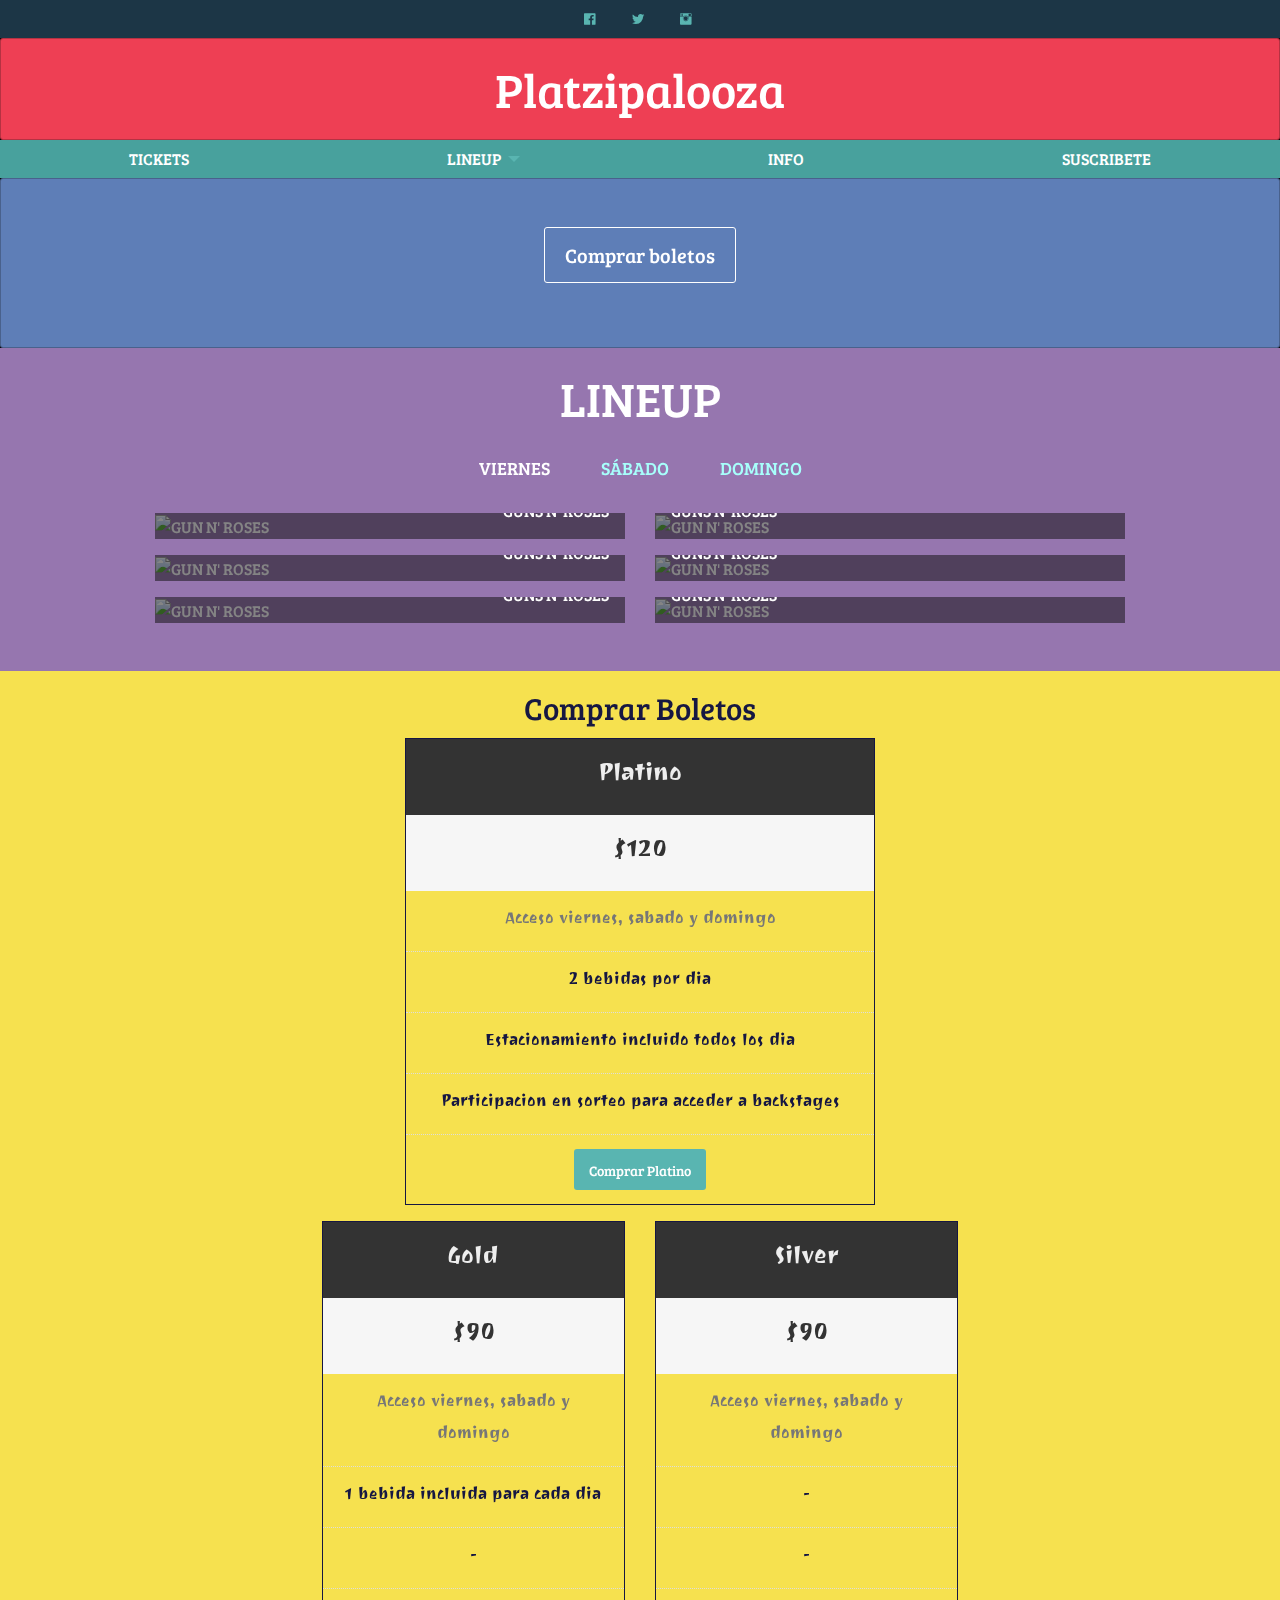
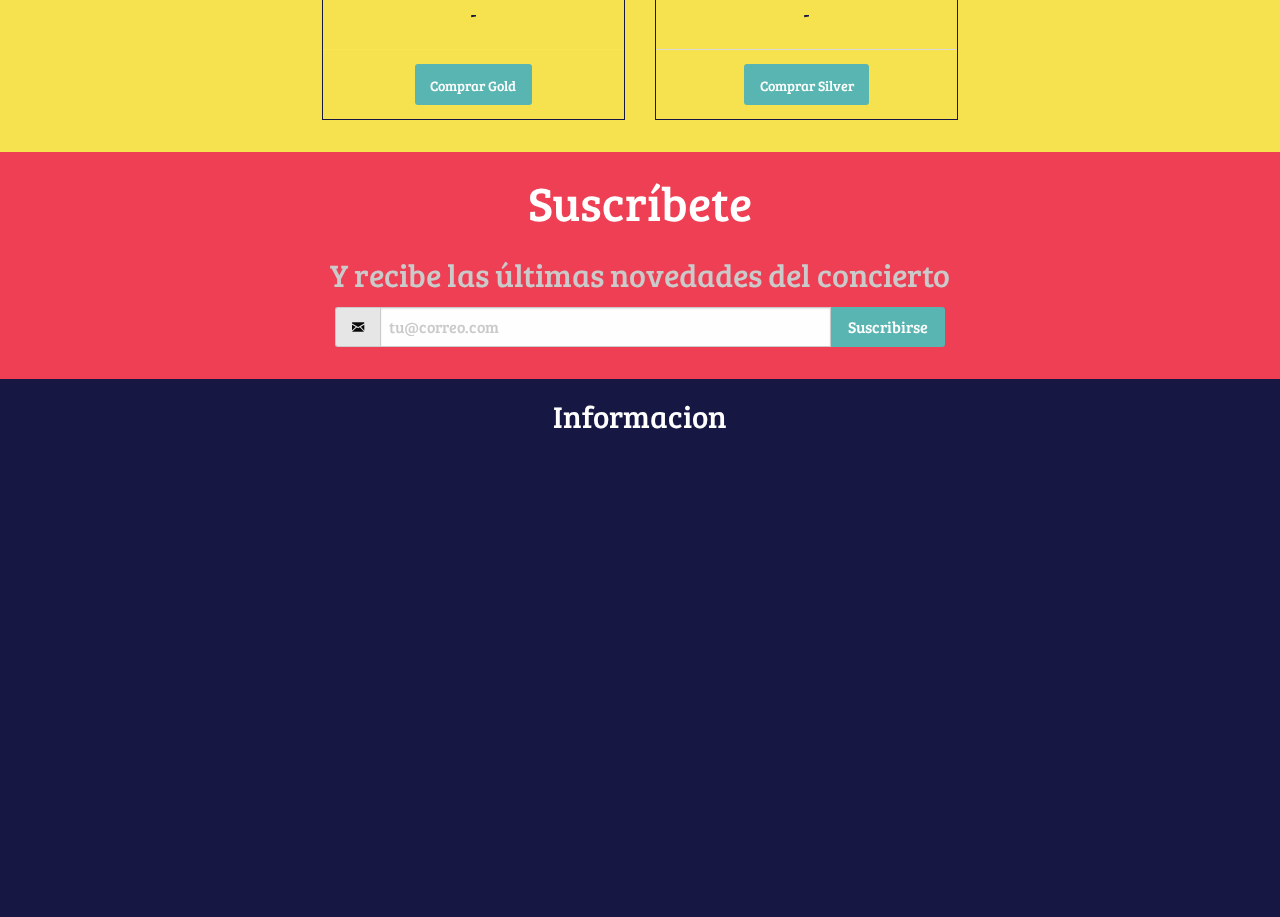
==== commit a3ef2cdc: "Se agrego menu offconvas y menu drilldown para moviles" ====
--- a/index.html
+++ b/index.html
@@ -13,69 +13,89 @@
   </head>
   <body>
 
-
-    <!-- Social -->
-    <section id="social-container">
-      <div class="row align-center text-center">
-        <div class="small-1 column">
-          <a href="#" target="_blank">
-            <i class="fi-social-facebook"></i>
-          </a>
-        </div>
-        <div class="small-1 column">
-          <a href="#" target="_blank">
-            <i class="fi-social-twitter"></i>
-          </a>
-        </div>
-        <div class="small-1 column">
-          <a href="#" target="_blank">
-            <i class="fi-social-instagram"></i>
-          </a>
-        </div>
-      </div>
-      
-    </section>
-    <!-- /social -->
-
-    <!-- Logo -->
-    <section id="logo-container">
-      <div class="callout text-center">
-        <h1>Platzipalooza</h1> 
-      </div>
-    </section>
-    <!-- /Logo -->
-
-    <!-- Menu -->
-    <section data-sticky-container id="scrollSticky">
-      <div class="data-sticky" data-sticky data-options="marginTop:0;" data-sticky-on="small" data-top-anchor="150">
-        <nav id="menu-container" data-magellan> <!-- atributo data-magellan genera navegacion mejor fluida -->
-          <ul class="menu dropdown align-spaced" data-dropdown-menu>
-            <li><a href="#tickets-container"><!-- <i class="fi-ticket"> --></i>Tickets</a></li>
-            <li>
-              <a href="#lineup-container">Lineup</a>
-              <ul id="submenu-container" class="menu">
-                <li><a data-toggle-dia="panelViernes" href="#lineup-container">Viernes</a></li>
-                <li><a data-toggle-dia="panelSabado" href="#lineup-container">Sabado</a></li>
-                <li><a data-toggle-dia="panelDomingo" href="#lineup-container">Domingo</a></li>
+    <!--  Off Canvas Menu  -->
+      <div class="off-canvas-wrapper">
+        <div class="off-canvas-wrapper-inner" data-off-canvas-wrapper data-force-top="false">
+          <div class="off-canvas position-left" id="offCanvas" data-off-canvas>
+
+            <!-- Close button -->
+            <button class="close-button" aria-label="Close menu" type="button" data-close>
+              <span aria-hidden="true">&times;</span>
+            </button>
+
+            <!-- Menu -->
+            <nav data-magellan>
+              <ul class="vertical menu" data-drilldown>
+                <li>
+                  <a href="#tickets-container">Tickets</a>
+                </li>
+                <li>
+                  <a href="#lineup-container">Lineup</a>
+                  <ul class="vertical menu">
+                    <li><a href="#viernes" data-toggle-dia="panelViernes">Viernes</a></li>
+                    <li><a href="#sabado" data-toggle-dia="panelSabado">Sábado</a></li>
+                    <li><a href="#domingo" data-toggle-dia="panelDomingo">Domingo</a></li>
+                  </ul>
+                </li>
+                <li><a href="#info-container">Info</a></li>
+                <li><a href="#suscribete-container">Suscríbete</a></li>
               </ul>
-            </li>
-            <li><a href="#info-container">Info</a></li>
-            <li><a href="#suscribete-container">Suscribete</a></li>
-          </ul>
-        </nav>
-      </div>
-    </section>
-    <!-- Menu -->
-
-    <!-- Tickets -->
-    <section id="tickets-action">
-      <div class="callout large text-center">
-        <a href="#">
-          <button class="large hollow button">Comprar boletos</button>
-        </a>
-      </div>
-    </section>
-    <!-- /Tickets -->
+            </nav>
+        </div>
+
+        <div class="off-canvas-content" data-off-canvas-content>
+            <!-- Social -->
+          <section id="social-container">
+            <div class="row">
+              <ul class="menu column align-center">
+                <li><a href="#"><i class="fi-social-facebook"></i></a></li>
+                <li><a href="#"><i class="fi-social-twitter"></i></a></li>
+                <li><a href="#"><i class="fi-social-instagram"></i></a></li>
+              </ul>
+            </div>
+          </section>
+          <!-- /social -->
+          <!-- Logo -->
+          <section id="logo-container">
+            <div class="callout text-center">
+              <h1>Platzipalooza</h1> 
+            </div>
+          </section>
+          <!-- /Logo -->
+
+          <!-- Menu -->
+          <section data-sticky-container id="scrollSticky">
+            <div class="data-sticky" data-sticky id="sticky" data-options="marginTop:0;" data-sticky-on="small" data-top-anchor="150">
+              <nav id="menu-container" data-magellan>
+                <ul class=" menu align-spaced show-for-small-only">
+                  <li><a href="#" data-toggle="offCanvas">Menu</a></li>
+                </ul>
+                <ul class="menu dropdown align-spaced show-for-medium" data-dropdown-menu>
+                  <li><a href="#tickets-container"><!-- <i class="fi-ticket"> --></i>Tickets</a></li>
+                  <li>
+                    <a href="#lineup-container">Lineup</a>
+                    <ul id="submenu-container" class="menu">
+                      <li><a data-toggle-dia="panelViernes" href="#lineup-container">Viernes</a></li>
+                      <li><a data-toggle-dia="panelSabado" href="#lineup-container">Sabado</a></li>
+                      <li><a data-toggle-dia="panelDomingo" href="#lineup-container">Domingo</a></li>
+                    </ul>
+                  </li>
+                  <li><a href="#info-container">Info</a></li>
+                  <li><a href="#suscribete-container">Suscribete</a></li>
+                </ul>
+              </nav>
+            </div>
+          </section>
+           <!-- Menu -->
+          <!-- Tickets -->
+          <section id="tickets-action">
+            <div class="callout large text-center">
+              <a href="#">
+                <button class="large hollow button">Comprar boletos</button>
+              </a>
+            </div>
+          </section>
+          <!-- /Tickets -->
 
     <!-- Lineup -->
 
@@ -349,6 +369,16 @@
     </section>
     <!--/informacion -->
 
+
+        </div>
+      </div>
+    </div>
+  </div>
+
+
+
+
+
     <script src="js/vendor/jquery.js"></script>
     <script src="js/vendor/what-input.js"></script>
     <script src="js/vendor/foundation.js"></script>
--- a/css/app.css
+++ b/css/app.css
@@ -1,5 +1,5 @@
 body{
-	background-color: #ee3f54;
+	background-color: black;
 	font-family: 'Bree Serif', serif;
 }
 
@@ -25,6 +25,7 @@
 #menu-container li a{
 	color: white;
 	font-family: 'Bree Serif', serif;
+	text-transform: uppercase;
 }
 
 #submenu-container{
@@ -161,4 +162,21 @@
 .data-sticky{
 	width: 100%;
 	z-index: 100;
+}
+
+#offCanvas,
+#offCanvas li a
+{
+	background-color: black;
+	color: white;
+	font-family: 'Bree Serif', serif;
+
+}
+
+#offCanvas .is-drilldown-submenu-parent > a::after{
+	border-color: transparent transparent transparent white;
+}
+
+#offCanvas .js-drilldown-back > a::before{
+	border-color: transparent white transparent transparent;
 }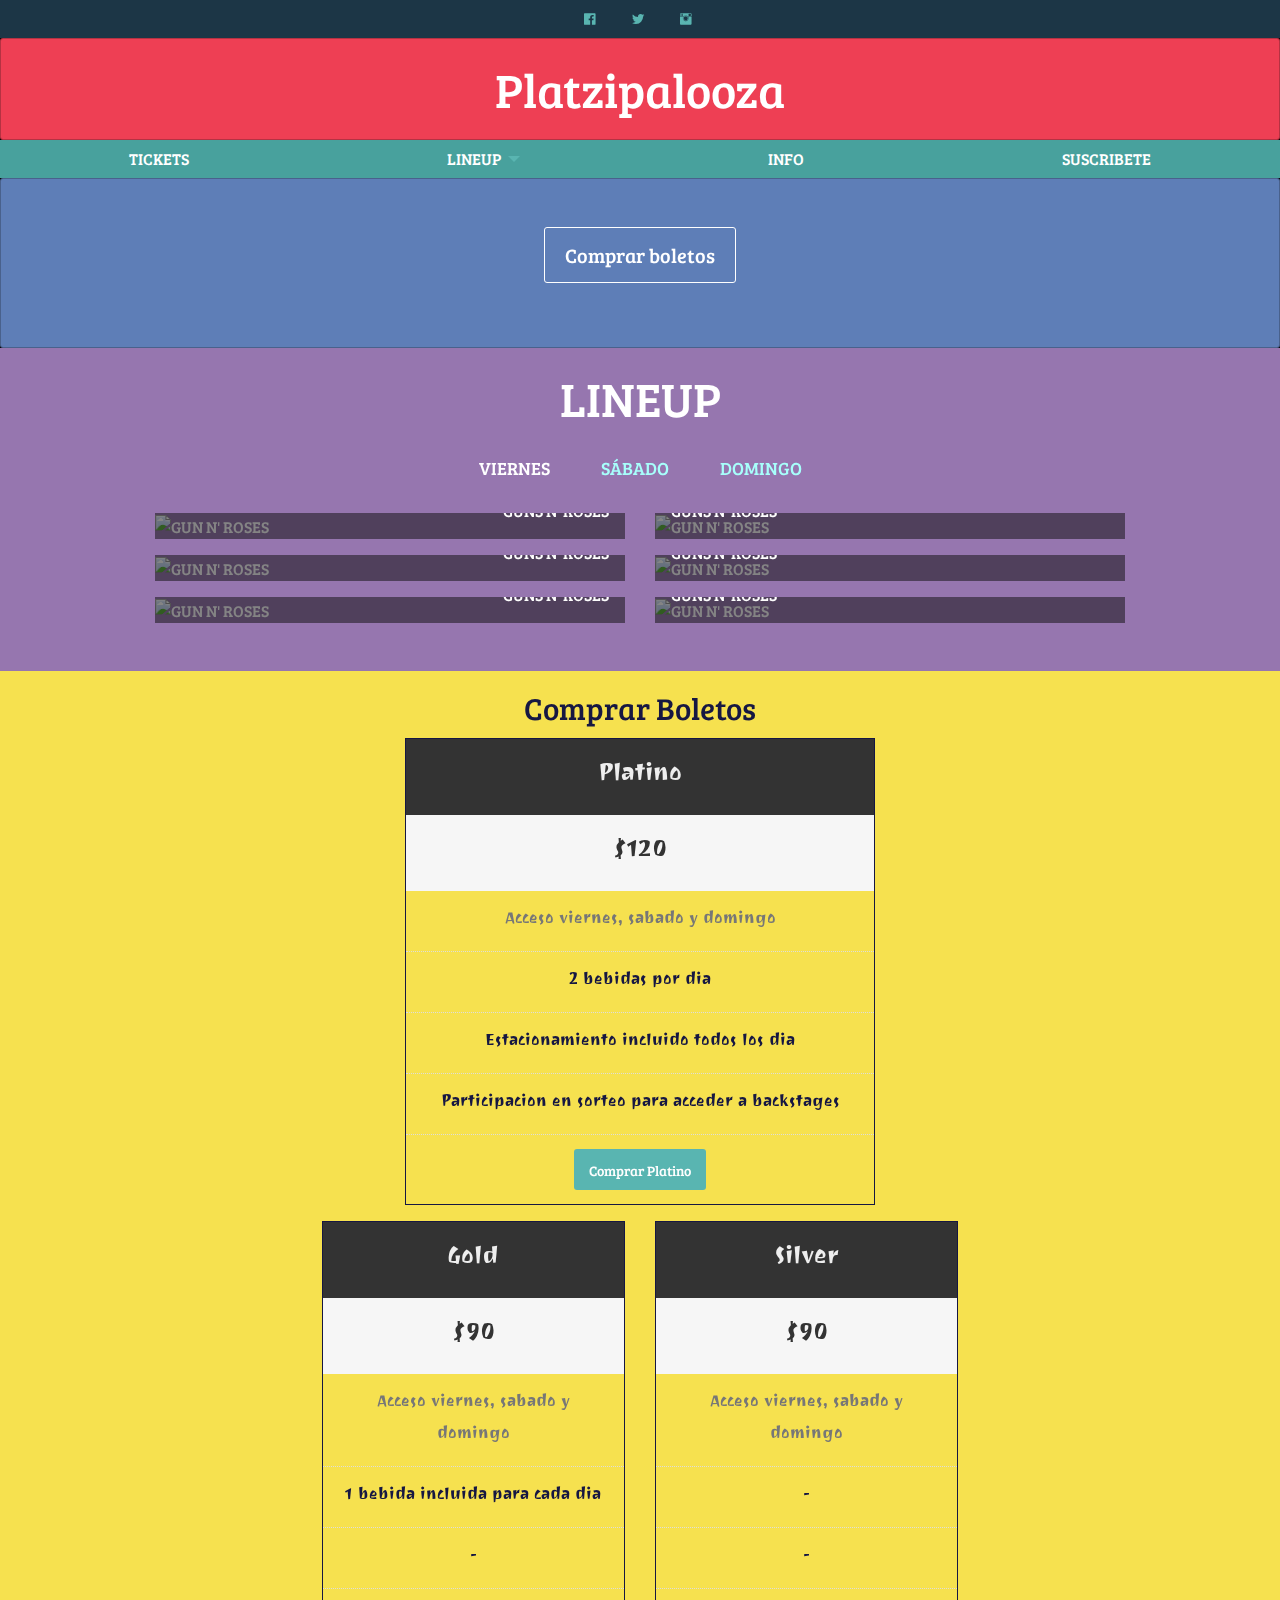
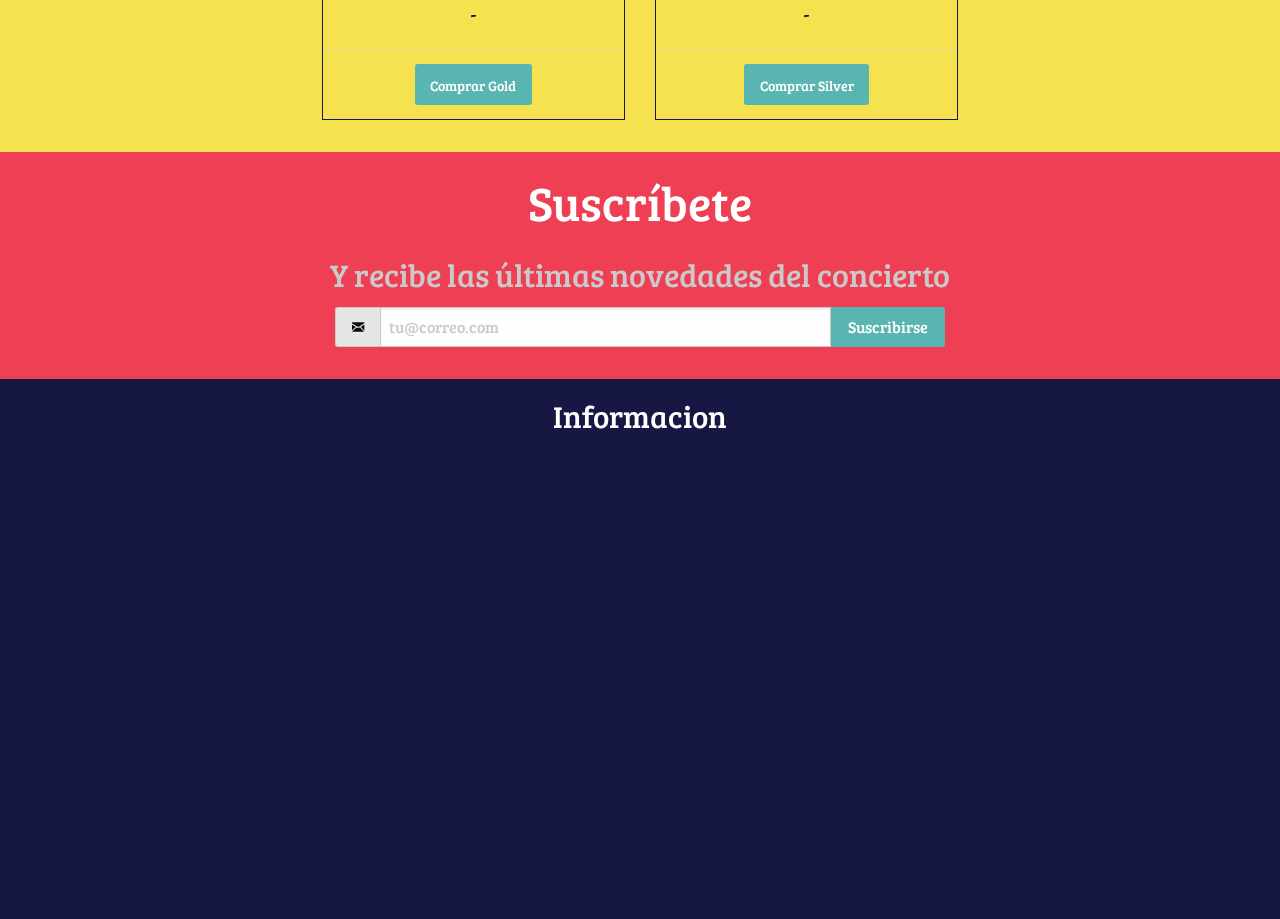
==== commit 58d73e2a: "Se agrego el envio de email por medio de formspree" ====
--- a/index.html
+++ b/index.html
@@ -345,7 +345,7 @@
     <section id="suscribete-container"  data-magellan-target="suscribete-container">
       <h1 class="text-center">Suscríbete</h1>
       <h2 class="text-center"><small>Y recibe las últimas novedades del concierto</small></h2>
-      <form action="" method="" novalidate data-abide> <!-- atributo data-abide sirve para validar formularios con foundation -->
+      <form action="https://formspree.io/omaru.lylaws@gmail.com" method="POST" novalidate data-abide> <!-- atributo data-abide sirve para validar formularios con foundation -->
         <div data-abide-error class="row columns small-12 medium-6 text-center error-container" style="display: none;">
           <p><i class="fi-alert"></i> Ingreso un correo electronico no valido</p>
         </div>
